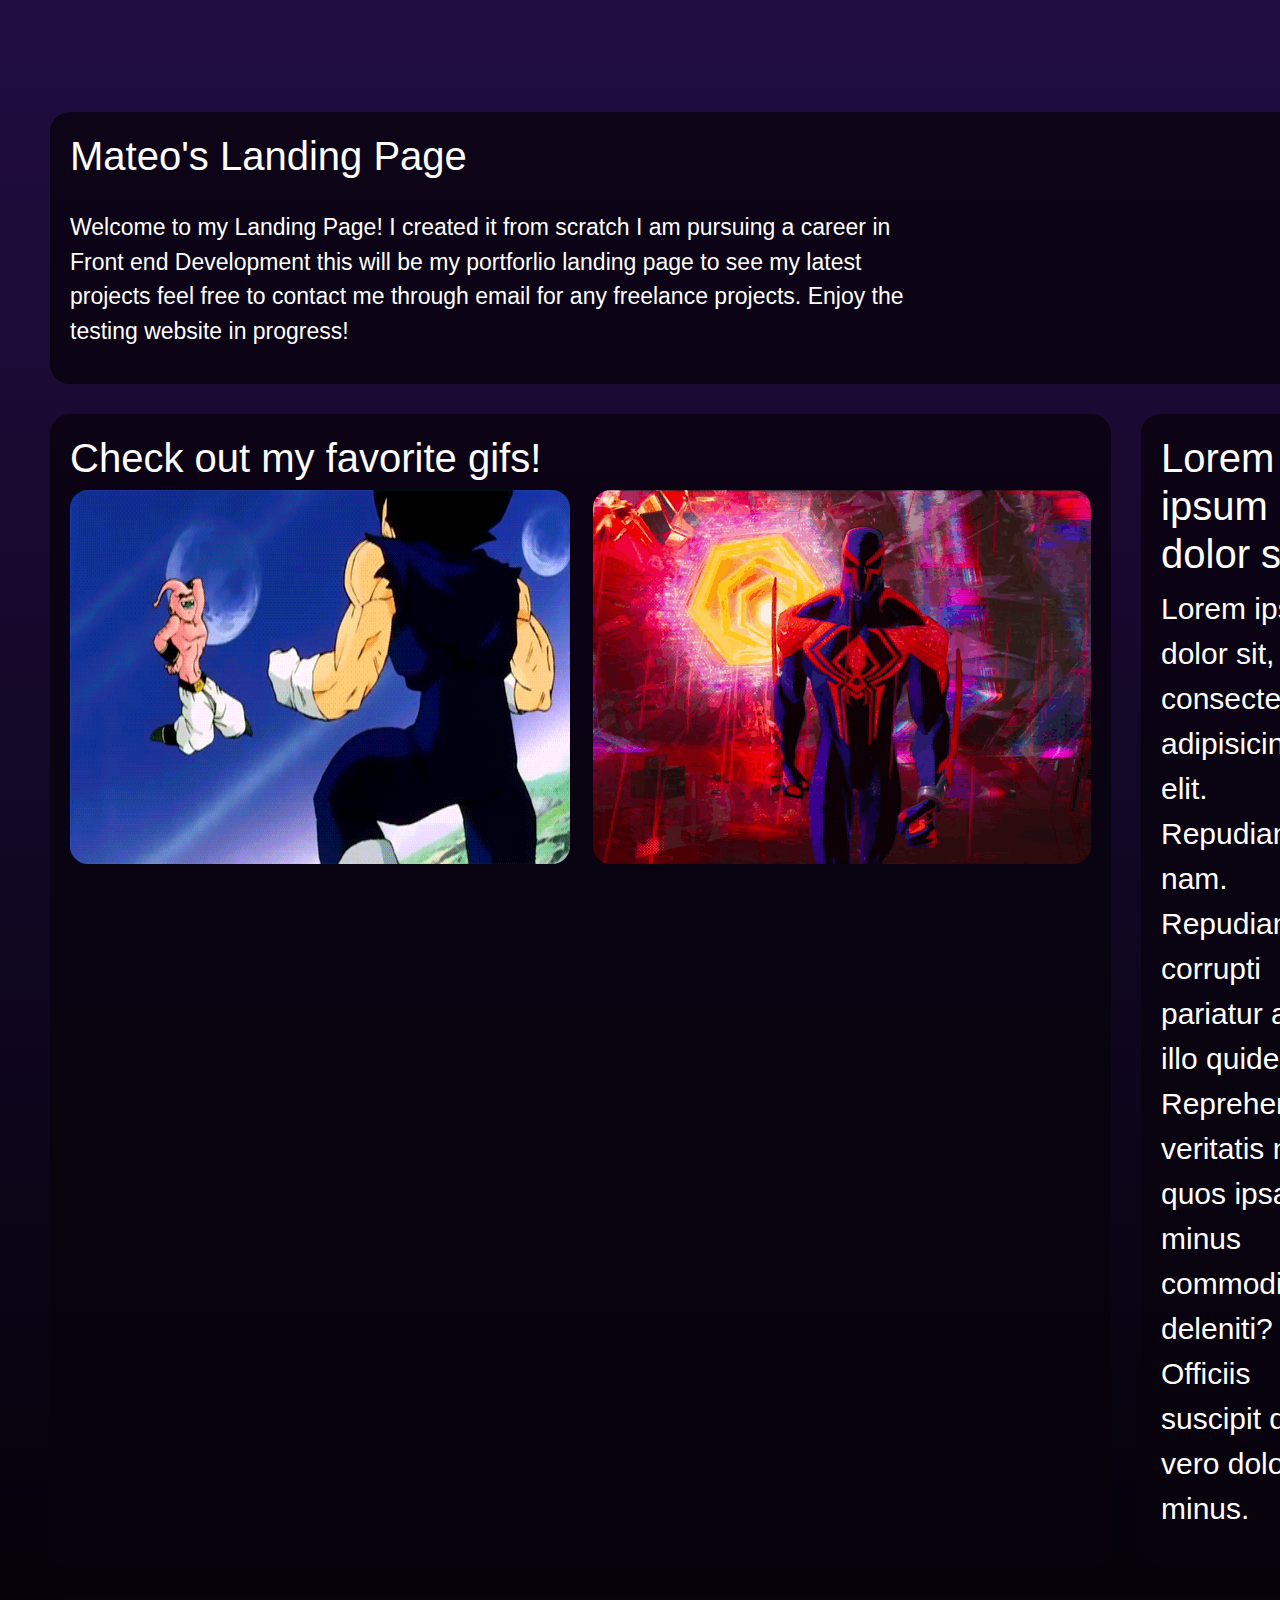
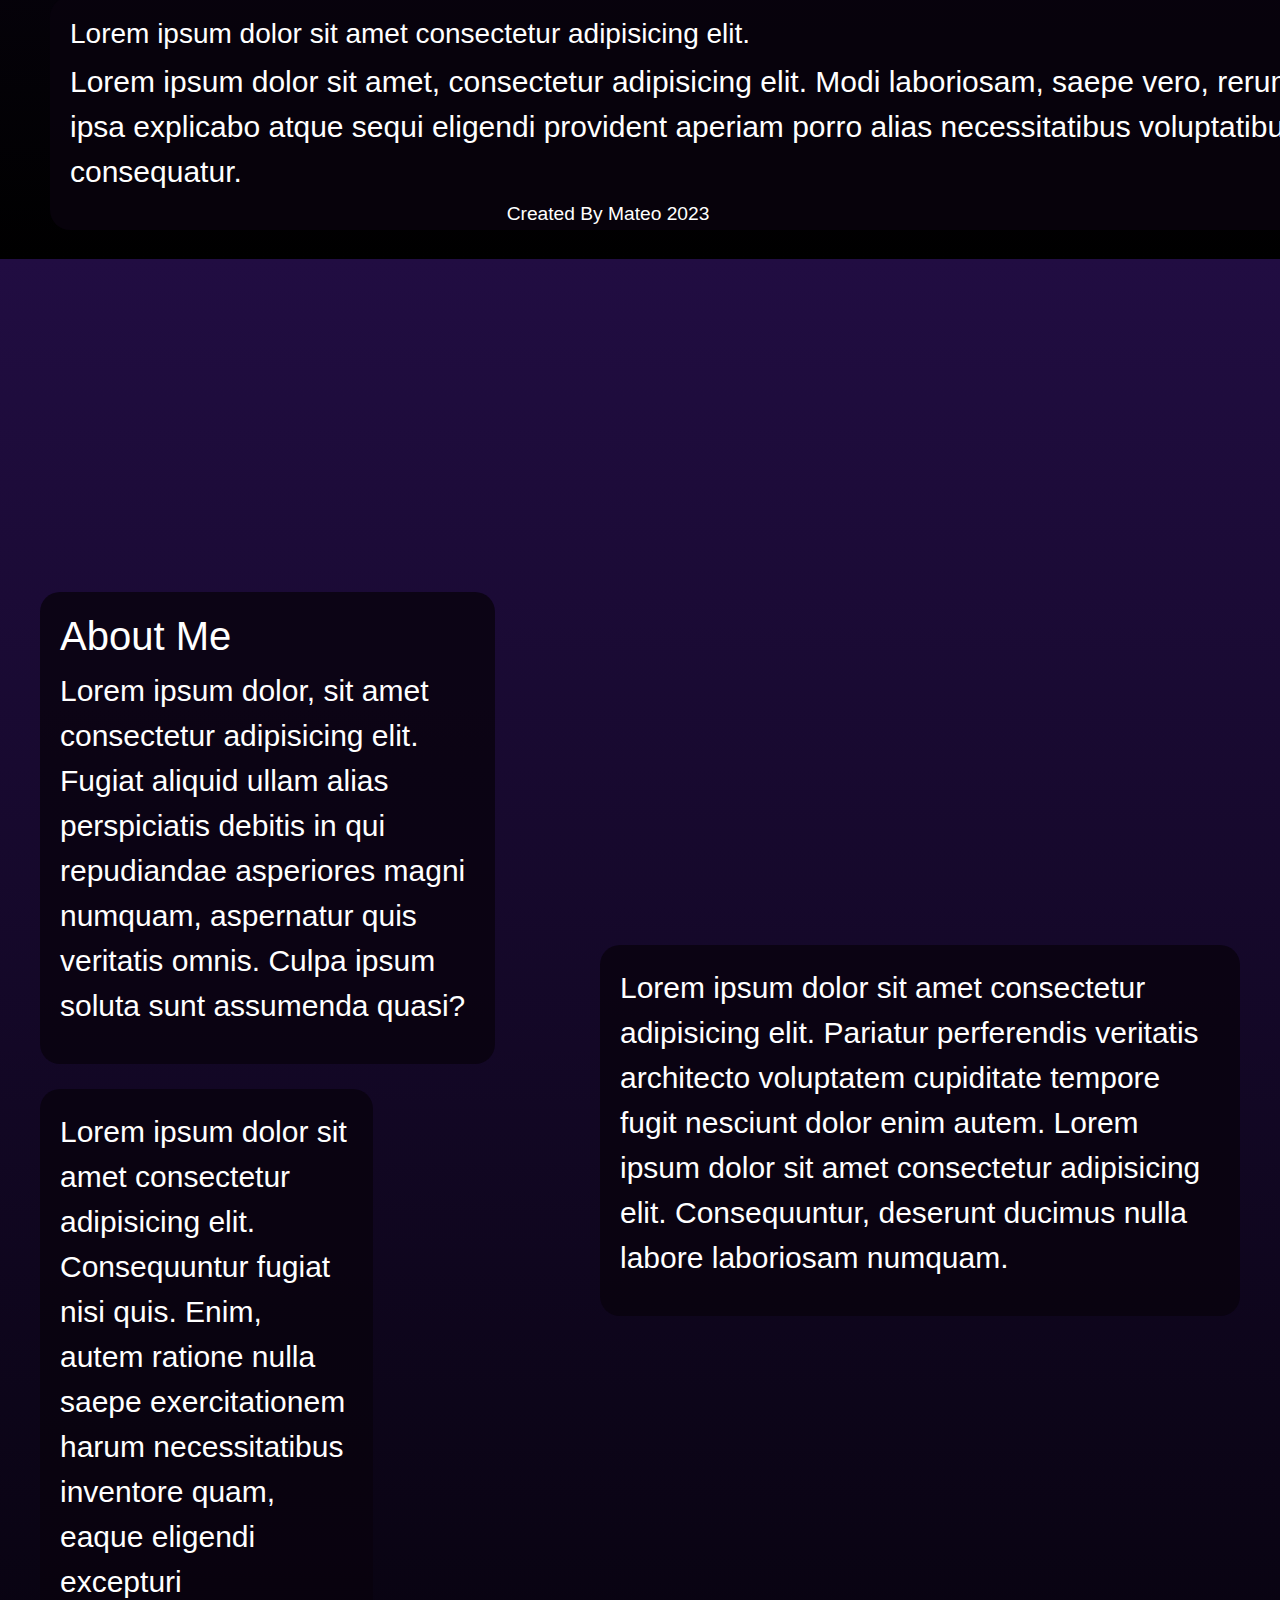
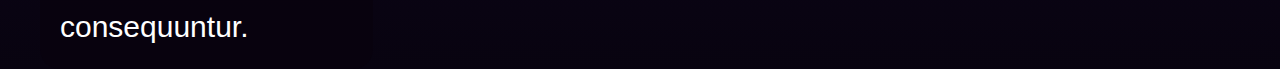
==== index.html @ 5cf686be "Initial comit to Landing Page" ====
<!DOCTYPE html>
<html lang="en">

<head>
    <meta charset="UTF-8">
    <meta http-equiv="X-UA-Compatible" content="IE=edge">
    <meta name="viewport" content="width=device-width, initial-scale=1.0">
    <title>Landing Page</title>
    <link rel="stylesheet" href="styles.css">
    <!-- Bootstrap CSS -->
    <link rel="stylesheet" href="https://stackpath.bootstrapcdn.com/bootstrap/4.3.1/css/bootstrap.min.css"
        integrity="sha384-ggOyR0iXCbMQv3Xipma34MD+dH/1fQ784/j6cY/iJTQUOhcWr7x9JvoRxT2MZw1T" crossorigin="anonymous">
    <style>
        @import url('https://fonts.googleapis.com/css2?family=Viga&display=swap');
    </style>

</head>

<body>
    <div class="main-container">
        <div class="topnav">
            <a class="active" href="#home">Home</a>
            <a href="about">About</a>
            <a href="contact">Contact</a>
            <div class="container" onclick="myFunction(this)">
                <div class="bar1"></div>
                <div class="bar2"></div>
                <div class="bar3"></div>
            </div>
            <div id="sign-in-div">
                <button id="sign-in" onclick="signIn()">Sign In</button>
                <div class="box-sign-in">
                    Fill the forms down below to sign up with us!
                    <div class="div-form">
                        <form action="/action_page.php">
                            <label for="fname">username</label><br>
                            <input type="text" id="fname" name="fname" value=""><br>
                            <label for="lname">password</label><br>
                            <input type="text" id="lname" name="lname" value=""><br><br>
                            <input class="btn-submit" type="submit" value="Submit">
                        </form>
                    </div>
                </div>
            </div>
            <button onclick="darkMode()" class="darkmode">Dark Mode</button>
        </div>
    
        <div class="grid-container">
            <div class="grid-item item1">
                <h1>Mateo's Landing Page</h1>
                <div class="hero-desc-cont">
    
                    <p class="hero-desc">Welcome to my Landing Page! I created it from scratch
                        I am pursuing a career in Front end Development this will be my portforlio landing page to see my
                        latest projects
                        feel free to contact me through email for any freelance projects. Enjoy the testing website in
                        progress!
                    </p>
                </div>
            </div>
            <div class="grid-item item2">
                <div class="gpt-desc">
                    <h3>
                        Mateo's freelancing side gig revolves around creating websites for local businesses and beyond.
                        Armed
                        with web design
                        and development expertise, he crafts visually appealing and functional sites tailored to individual
                        needs. Whether it's
                        enhancing online presence or boosting e-commerce capabilities, Mateo ensures seamless user
                        experiences
                        and responsive
                        designs. Dedicated to meeting deadlines and delivering quality results, he aims to foster lasting
                        client
                        relationships,
                        expanding his freelancing venture with each successful project.
                    </h3>
                </div>
    
            </div>
            <div class="grid-item item3">
                <h1>Check out my favorite gifs!</h1>
                <div class="mig-gif">
                    <img style="border-radius: 18px;" src="/Images/miguel-o'hara-spider-verse.gif"
                        alt="Miguel O'Hara being cool">
                    <img style="border-radius: 18px;" src="/Images/kidbuu.gif" alt="Kid Buu dancing">
                </div>
            </div>
            <div class="grid-item item4">
                <h1>Lorem ipsum dolor sit.</h1>
                <p>Lorem ipsum dolor sit, amet consectetur adipisicing elit. Repudiandae, nam. Repudiandae corrupti
                    pariatur animi illo quidem. Reprehenderit veritatis non quos ipsa, minus commodi deleniti? Officiis
                    suscipit quos vero dolorem minus.</p>
            </div>
            <div class="grid-item item5">
                <h3>Lorem ipsum dolor sit amet consectetur adipisicing elit.</h3>
                <p>Lorem ipsum dolor sit amet, consectetur adipisicing elit. Modi laboriosam, saepe vero, rerum ipsa
                    explicabo atque sequi eligendi provident aperiam porro alias necessitatibus voluptatibus consequatur.
                </p>
            </div>
        </div>
        <div class="second-section">
            <div class="grid-item item1">
                <h1>About Me</h1>
                <p>Lorem ipsum dolor, sit amet consectetur adipisicing elit. Fugiat aliquid ullam alias perspiciatis 
                    debitis in qui repudiandae asperiores magni numquam, aspernatur quis veritatis omnis. Culpa ipsum 
                    soluta sunt assumenda quasi?
                </p>
            </div>
            <div class="grid-item item2"><p>Lorem ipsum dolor sit amet consectetur adipisicing elit. Pariatur 
                perferendis veritatis architecto voluptatem cupiditate tempore fugit nesciunt dolor enim autem.
                Lorem ipsum dolor sit amet consectetur adipisicing elit. Consequuntur, deserunt ducimus nulla labore laboriosam numquam.
            </p>
            </div>
            <div class="grid-item item3">
                Lorem ipsum dolor sit amet consectetur adipisicing elit. Consequuntur fugiat nisi quis. Enim, autem 
                ratione nulla saepe exercitationem harum necessitatibus inventore quam, eaque eligendi excepturi 
                consequuntur.
            </div>
        </div>
    </div>

    <div class="footer-mat">
        <footer class="mateo">
            Created By Mateo 2023
        </footer>
    </div>
    <script src="scripts.js"></script>
</body>
</html>
---- styles.css ----
body {
    /* height: 300%; */
    background-image: linear-gradient(#210d42, black);
}

.main-container {
    margin: 0;
    /* background-image: url("/Images/milad-fakurian-u8Jn2rzYIps-unsplash.jpg"); */
    /* background-image: linear-gradient(#210d42, black); */
    height: 200vh;
    /* max-width: 1920px; */
    /* width: 100%; */
    /* -webkit-background-size: cover; */
    /* -moz-background-size: cover; */
    /* -o-background-size: cover; */
    /* background-size: cover; */
    background-repeat: no-repeat;
    background-position: center;
}

.topnav {
    display: flex;
    justify-content: center;
    align-items: center;
    position: sticky;
    font-family: 'Viga', sans-serif;
    padding-right: 25px;
    padding-left: 25px;
}

.topnav a {
    padding: 21px;
    list-style: none;
    text-decoration: none !important;
    color: white;
    font-size: 21px;
    position: sticky;

}

.topnav a:hover {
    color: #9bbed1;
    transition: 0.4s;
    border-bottom: 2px solid white;
}

.left,
.right {
    display: flex;
    justify-content: center;
    flex-direction: column;
}

.left {
    margin-left: 20px;
}

.right {
    align-items: center;
}

.hero-desc {
    font-size: 23px;
    margin-top: 30px;
    width: 53rem;
}

#js-btn {
    border: none;
    border-radius: 9px;
    padding: 8px;
    font-size: 20px;
    margin-top: 14px;
    width: 15%;
}

#js-btn:hover {
    background: rgba(129, 202, 224, 0.753);
    transition: 0.5s;
}


.h1-sec h1,
.h3-sec h3 {
    color: white;
}

.footer {
    display: flex;
    justify-content: center;
    color: white;
}

#sign-in-div {
    padding: 30px;
    display: flex;
    flex-direction: column;
    align-items: center;
}

#sign-in-div button {
    background-color: transparent;
    border: none;
    font-size: 21px;
}

#sign-in-div button:hover {
    color: white;
    transition: 0.6s;
}

.right-med-box {
    background-color: rgb(18, 9, 19);
    padding: 20px;
    width: 60%;
    display: flex;
    flex-direction: column;
    align-items: center;
    border-radius: 17px;
}

.box-sign-in {
    color: white;
    background: black;
    padding: 10px;
    border-radius: 17px;
    display: none;
}

.btn-submit {
    color: red;
    background-color: transparent;
    text-decoration: none;
    font-size: 18px;
    border: none;
}


@media screen and (max-width: 1440px) {
    .topnav {
        background-color: blue;
        display: none;
    }

    .hero-wrapper {
        display: flex;
        flex-direction: column;
        align-items: center
    }

    .left {
        display: flex;
        align-items: center;
        padding-bottom: 40px;
    }

    .right-med-box {
        font-size: 19px;
    }

    .med-container {
        display: flex;
    }

}


.container {
    display: none;
    cursor: pointer;
}

.bar1,
.bar2,
.bar3 {
    width: 35px;
    height: 5px;
    background-color: #333;
    margin: 6px 0;
    transition: 0.4s;
}

.change .bar1 {
    transform: translate(0, 11px) rotate(-45deg);
}

.change .bar2 {
    opacity: 0;
}

.change .bar3 {
    transform: translate(0, -11px) rotate(45deg);
}


.grid-container {
    display: grid;
    gap: 30px;
    /* background-color: #2196F3; */
    padding: 10px;
    /* height: 70%; */
    padding-top: 7rem;
    padding-right: 50px;
    padding-left: 50px;
}

.grid-item {
    background-color: rgba(9, 2, 14, 0.8);
    padding: 20px;
    font-size: 30px;
    border-radius: 20px;
    color: white;

}

.item1 {
    grid-column: 1 / span 2;
    grid-row: 1;

}

.item2 {
    grid-column: 3;
    grid-row: 1 / span 2;
    width: 40rem;
    margin-left: 80px;
}

.item5 {
    grid-column: 1 / span 2;
    grid-row: 3;
}

.gpt-desc {
    padding: 20px;

}

.second-section {
    display: grid;
    align-items: center;
    padding-top: 22rem;
    gap: 25px;
    padding-left: 40px;
    padding-right: 40px;
}

.footer-mat {
    margin-bottom: 30px;
}

.mateo {
    color: white;
    display: flex;
    width: 95vw;
    align-items: center;
    justify-content: center;
    font-size: larger;
}

.mateo:hover {
    color: purple;
    transition: 0.4s;
    /* border-bottom: 2px solid white; */
}

@media screen and (max-width: 768px) {

    /* .container {
        display: block;
    } */
    .main-container {
        height: 100%;
        width: 148%;
        display: flex;
        flex-direction: column;
    }

    .second-section {
        width: 148vw;
        display: flex;
        flex-direction: column;
        padding-top: 10rem;
        padding-left: 24px;
    }

    .grid-container {
        display: grid;
        grid-template-columns: 1fr;
        padding-left: 90px;
    }

    .item1 {
        grid-row: 1 / 2;
        /* grid-column: auto; */
    }

    .item2 {
        grid-row: 2 / 3;
        grid-column: 1 /2;
        margin-left: 0px;
    }

    .item3 {
        grid-row: 3 / 4;
        /* grid-column: auto; */
    }

    .item4 {
        grid-row: 4 / 5;
        /* grid-column: auto; */
    }

    .item5 {
        grid-row: 5 / 6;
        /* grid-column: auto; */
    }

    .container {
        display: block;
    }
    .footer-mat {
        width: 148vw;
        display: flex;
        justify-content: center;
        padding-top: 10px;
    }
    .grid-item {
        width: 60rem;
    }
}

.mig-gif {
    display: flex;
    justify-content: center;
    flex-direction: row-reverse;
    gap: 23px;
}
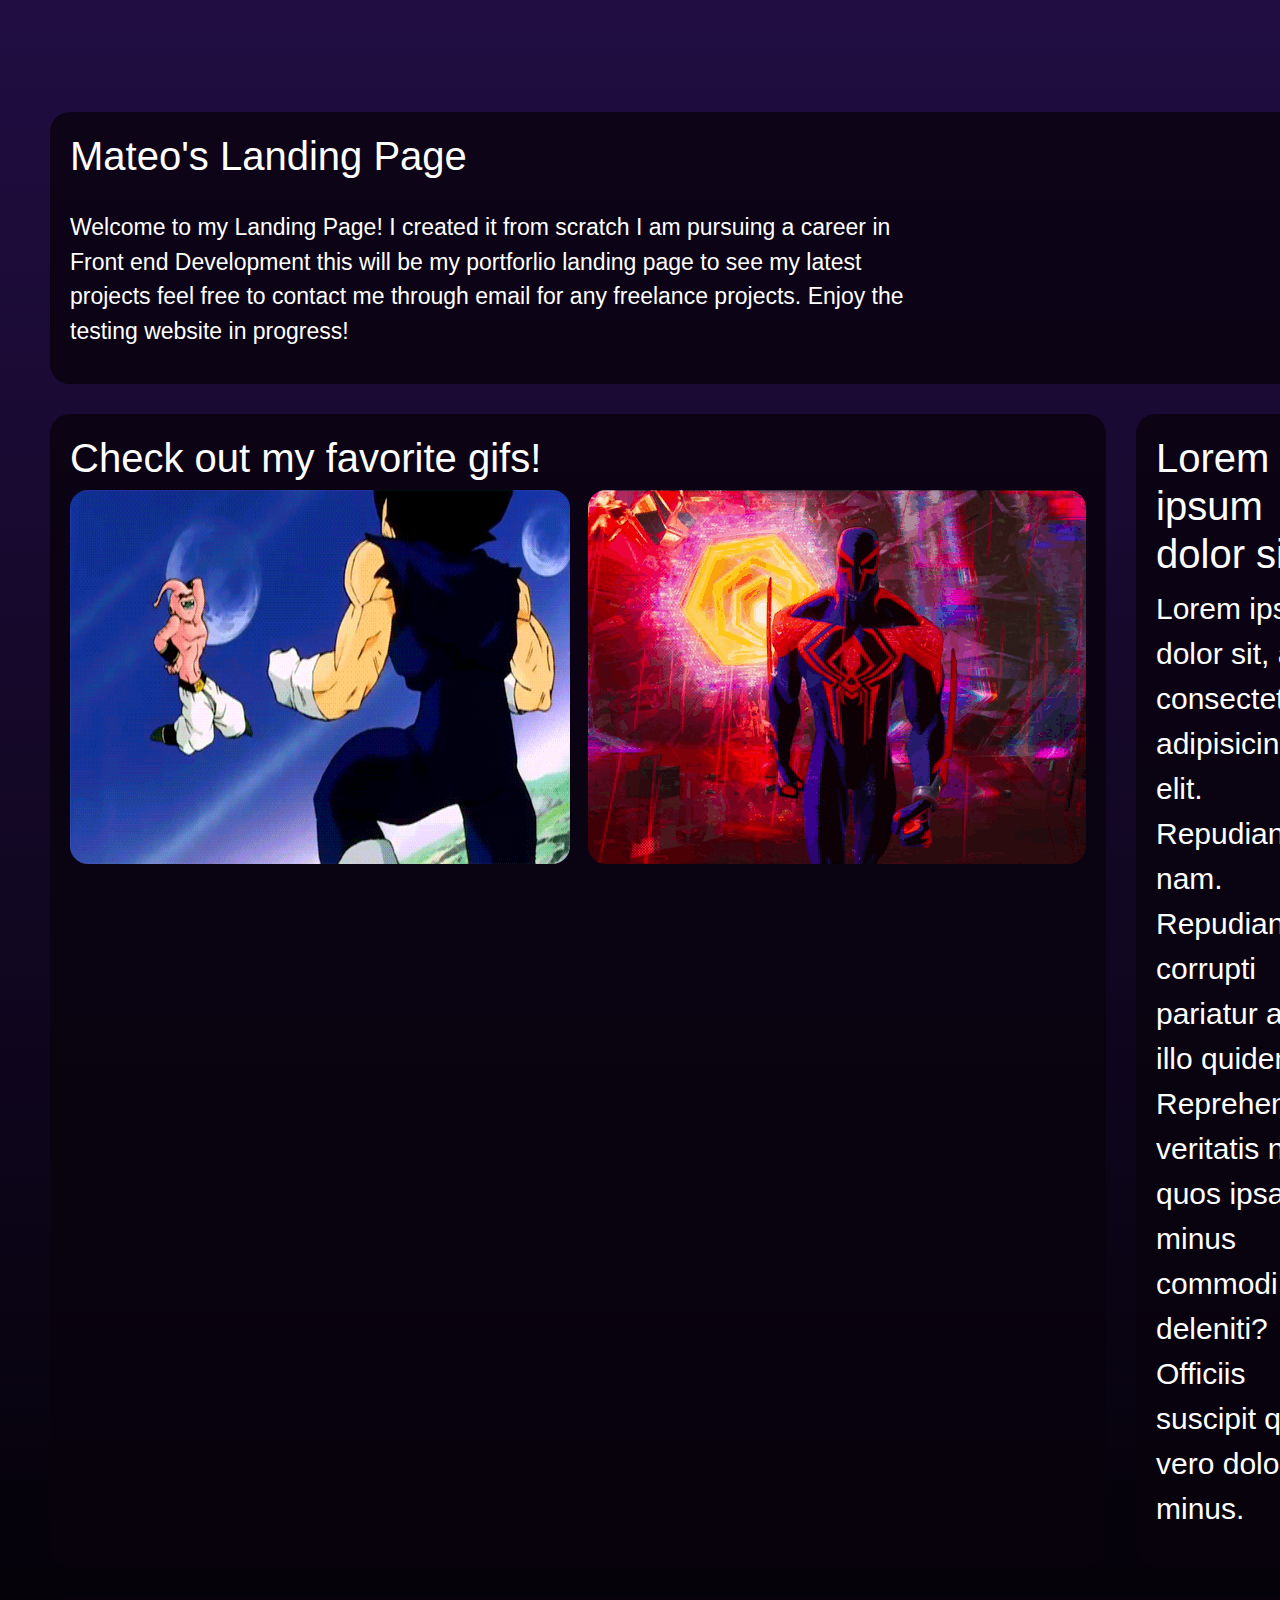
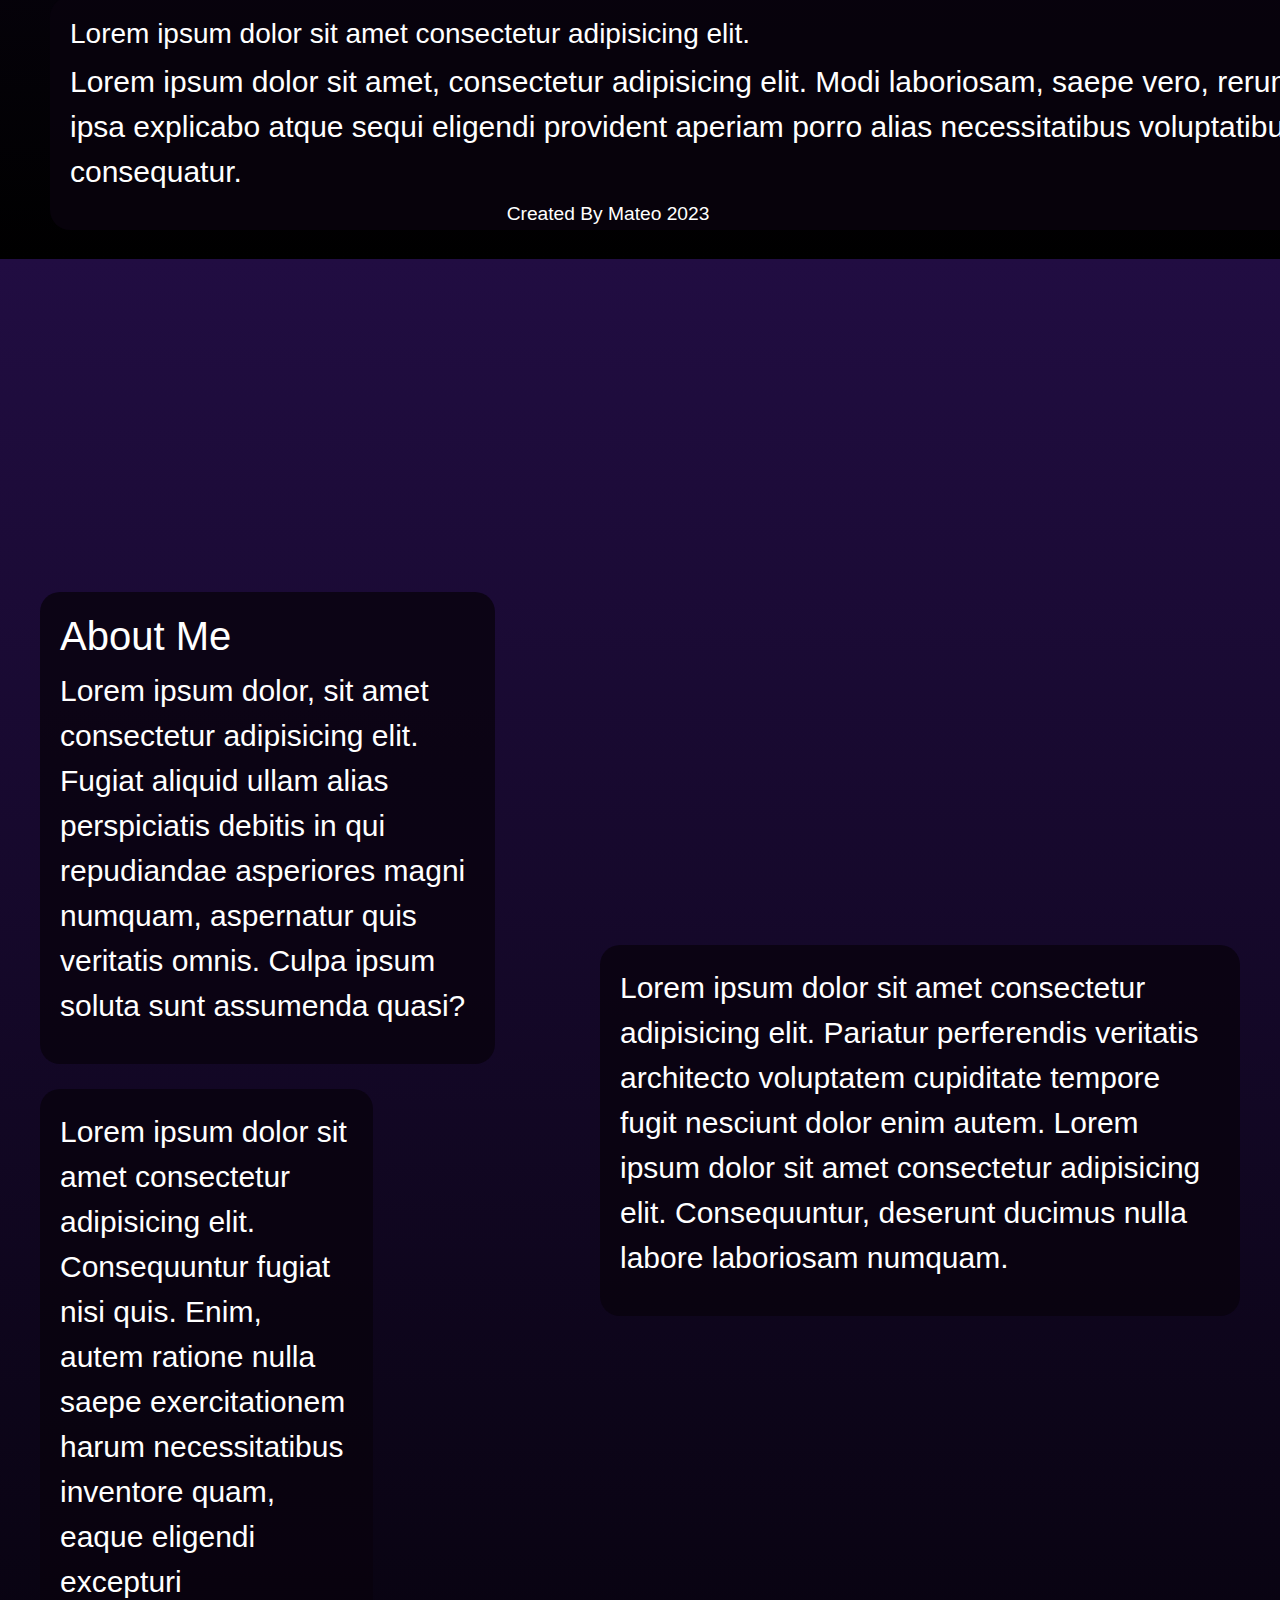
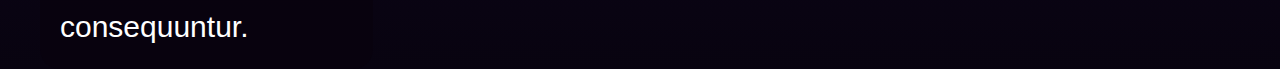
==== commit f19fb980: "added the nav bar for mobile, and other things fixed." ====
--- a/index.html
+++ b/index.html
@@ -18,15 +18,37 @@
 
 <body>
     <div class="main-container">
+        <div class="container" onclick="myFunction(this)">
+            <div class="bar1"></div>
+            <div class="bar2"></div>
+            <div class="bar3"></div>
+
+            <div class="sidenav-mob">
+                <a class="active" href="#home">Home</a>
+                <a href="about">About</a>
+                <a href="contact">Contact</a>
+                <div id="sign-in-div">
+                    <button id="sign-in" onclick="signIn()">Sign In</button>
+                    <div class="box-sign-in">
+                        Fill the forms down below to sign up with us!
+                        <div class="div-form">
+                            <form action="/action_page.php">
+                                <label for="fname">username</label><br>
+                                <input type="text" id="fname" name="fname" value=""><br>
+                                <label for="lname">password</label><br>
+                                <input type="text" id="lname" name="lname" value=""><br><br>
+                                <input class="btn-submit" type="submit" value="Submit">
+                            </form>
+                        </div>
+                    </div>
+                </div>
+                <button onclick="darkMode()" class="darkmode">Dark Mode</button>
+            </div>
+        </div>
         <div class="topnav">
             <a class="active" href="#home">Home</a>
             <a href="about">About</a>
             <a href="contact">Contact</a>
-            <div class="container" onclick="myFunction(this)">
-                <div class="bar1"></div>
-                <div class="bar2"></div>
-                <div class="bar3"></div>
-            </div>
             <div id="sign-in-div">
                 <button id="sign-in" onclick="signIn()">Sign In</button>
                 <div class="box-sign-in">
@@ -44,14 +66,15 @@
             </div>
             <button onclick="darkMode()" class="darkmode">Dark Mode</button>
         </div>
-    
+
         <div class="grid-container">
             <div class="grid-item item1">
                 <h1>Mateo's Landing Page</h1>
                 <div class="hero-desc-cont">
-    
+
                     <p class="hero-desc">Welcome to my Landing Page! I created it from scratch
-                        I am pursuing a career in Front end Development this will be my portforlio landing page to see my
+                        I am pursuing a career in Front end Development this will be my portforlio landing page to see
+                        my
                         latest projects
                         feel free to contact me through email for any freelance projects. Enjoy the testing website in
                         progress!
@@ -64,18 +87,20 @@
                         Mateo's freelancing side gig revolves around creating websites for local businesses and beyond.
                         Armed
                         with web design
-                        and development expertise, he crafts visually appealing and functional sites tailored to individual
+                        and development expertise, he crafts visually appealing and functional sites tailored to
+                        individual
                         needs. Whether it's
                         enhancing online presence or boosting e-commerce capabilities, Mateo ensures seamless user
                         experiences
                         and responsive
-                        designs. Dedicated to meeting deadlines and delivering quality results, he aims to foster lasting
+                        designs. Dedicated to meeting deadlines and delivering quality results, he aims to foster
+                        lasting
                         client
                         relationships,
                         expanding his freelancing venture with each successful project.
                     </h3>
                 </div>
-    
+
             </div>
             <div class="grid-item item3">
                 <h1>Check out my favorite gifs!</h1>
@@ -94,31 +119,33 @@
             <div class="grid-item item5">
                 <h3>Lorem ipsum dolor sit amet consectetur adipisicing elit.</h3>
                 <p>Lorem ipsum dolor sit amet, consectetur adipisicing elit. Modi laboriosam, saepe vero, rerum ipsa
-                    explicabo atque sequi eligendi provident aperiam porro alias necessitatibus voluptatibus consequatur.
+                    explicabo atque sequi eligendi provident aperiam porro alias necessitatibus voluptatibus
+                    consequatur.
                 </p>
             </div>
         </div>
         <div class="second-section">
             <div class="grid-item item1">
                 <h1>About Me</h1>
-                <p>Lorem ipsum dolor, sit amet consectetur adipisicing elit. Fugiat aliquid ullam alias perspiciatis 
-                    debitis in qui repudiandae asperiores magni numquam, aspernatur quis veritatis omnis. Culpa ipsum 
+                <p>Lorem ipsum dolor, sit amet consectetur adipisicing elit. Fugiat aliquid ullam alias perspiciatis
+                    debitis in qui repudiandae asperiores magni numquam, aspernatur quis veritatis omnis. Culpa ipsum
                     soluta sunt assumenda quasi?
                 </p>
             </div>
-            <div class="grid-item item2"><p>Lorem ipsum dolor sit amet consectetur adipisicing elit. Pariatur 
-                perferendis veritatis architecto voluptatem cupiditate tempore fugit nesciunt dolor enim autem.
-                Lorem ipsum dolor sit amet consectetur adipisicing elit. Consequuntur, deserunt ducimus nulla labore laboriosam numquam.
-            </p>
+            <div class="grid-item item2">
+                <p>Lorem ipsum dolor sit amet consectetur adipisicing elit. Pariatur
+                    perferendis veritatis architecto voluptatem cupiditate tempore fugit nesciunt dolor enim autem.
+                    Lorem ipsum dolor sit amet consectetur adipisicing elit. Consequuntur, deserunt ducimus nulla labore
+                    laboriosam numquam.
+                </p>
             </div>
             <div class="grid-item item3">
-                Lorem ipsum dolor sit amet consectetur adipisicing elit. Consequuntur fugiat nisi quis. Enim, autem 
-                ratione nulla saepe exercitationem harum necessitatibus inventore quam, eaque eligendi excepturi 
+                Lorem ipsum dolor sit amet consectetur adipisicing elit. Consequuntur fugiat nisi quis. Enim, autem
+                ratione nulla saepe exercitationem harum necessitatibus inventore quam, eaque eligendi excepturi
                 consequuntur.
             </div>
         </div>
     </div>
-
     <div class="footer-mat">
         <footer class="mateo">
             Created By Mateo 2023
@@ -126,4 +153,5 @@
     </div>
     <script src="scripts.js"></script>
 </body>
+
 </html>--- a/styles.css
+++ b/styles.css
@@ -266,9 +266,6 @@
 
 @media screen and (max-width: 768px) {
 
-    /* .container {
-        display: block;
-    } */
     .main-container {
         height: 100%;
         width: 148%;
@@ -288,6 +285,7 @@
         display: grid;
         grid-template-columns: 1fr;
         padding-left: 90px;
+        padding-top: 50px;
     }
 
     .item1 {
@@ -319,20 +317,53 @@
     .container {
         display: block;
     }
+
     .footer-mat {
         width: 148vw;
         display: flex;
         justify-content: center;
         padding-top: 10px;
     }
+
     .grid-item {
         width: 60rem;
     }
+
+    .sidenav-mob, a {
+        display: flex;
+        flex-direction: column;
+        font-family: 'Viga', sans-serif;
+        font-size: 20px;
+        /* width: 200px;
+        height: 200px;
+        background: #FF7A59;
+        opacity: .5; */
+    }
+
+    .sidenav-mob::before {
+        display: none;
+    }
+
+    #sign-in-div {
+        width: fit-content;
+        padding: 0px;
+    }
+    .darkmode {
+        width: fit-content;
+        padding: 0px;
+        
+    }
+}
+
+@media screen and (max-width: 768px) {
+    .container {
+        max-width: 71rem;
+    }
 }
 
 .mig-gif {
     display: flex;
     justify-content: center;
     flex-direction: row-reverse;
-    gap: 23px;
+    gap: 18px;
 }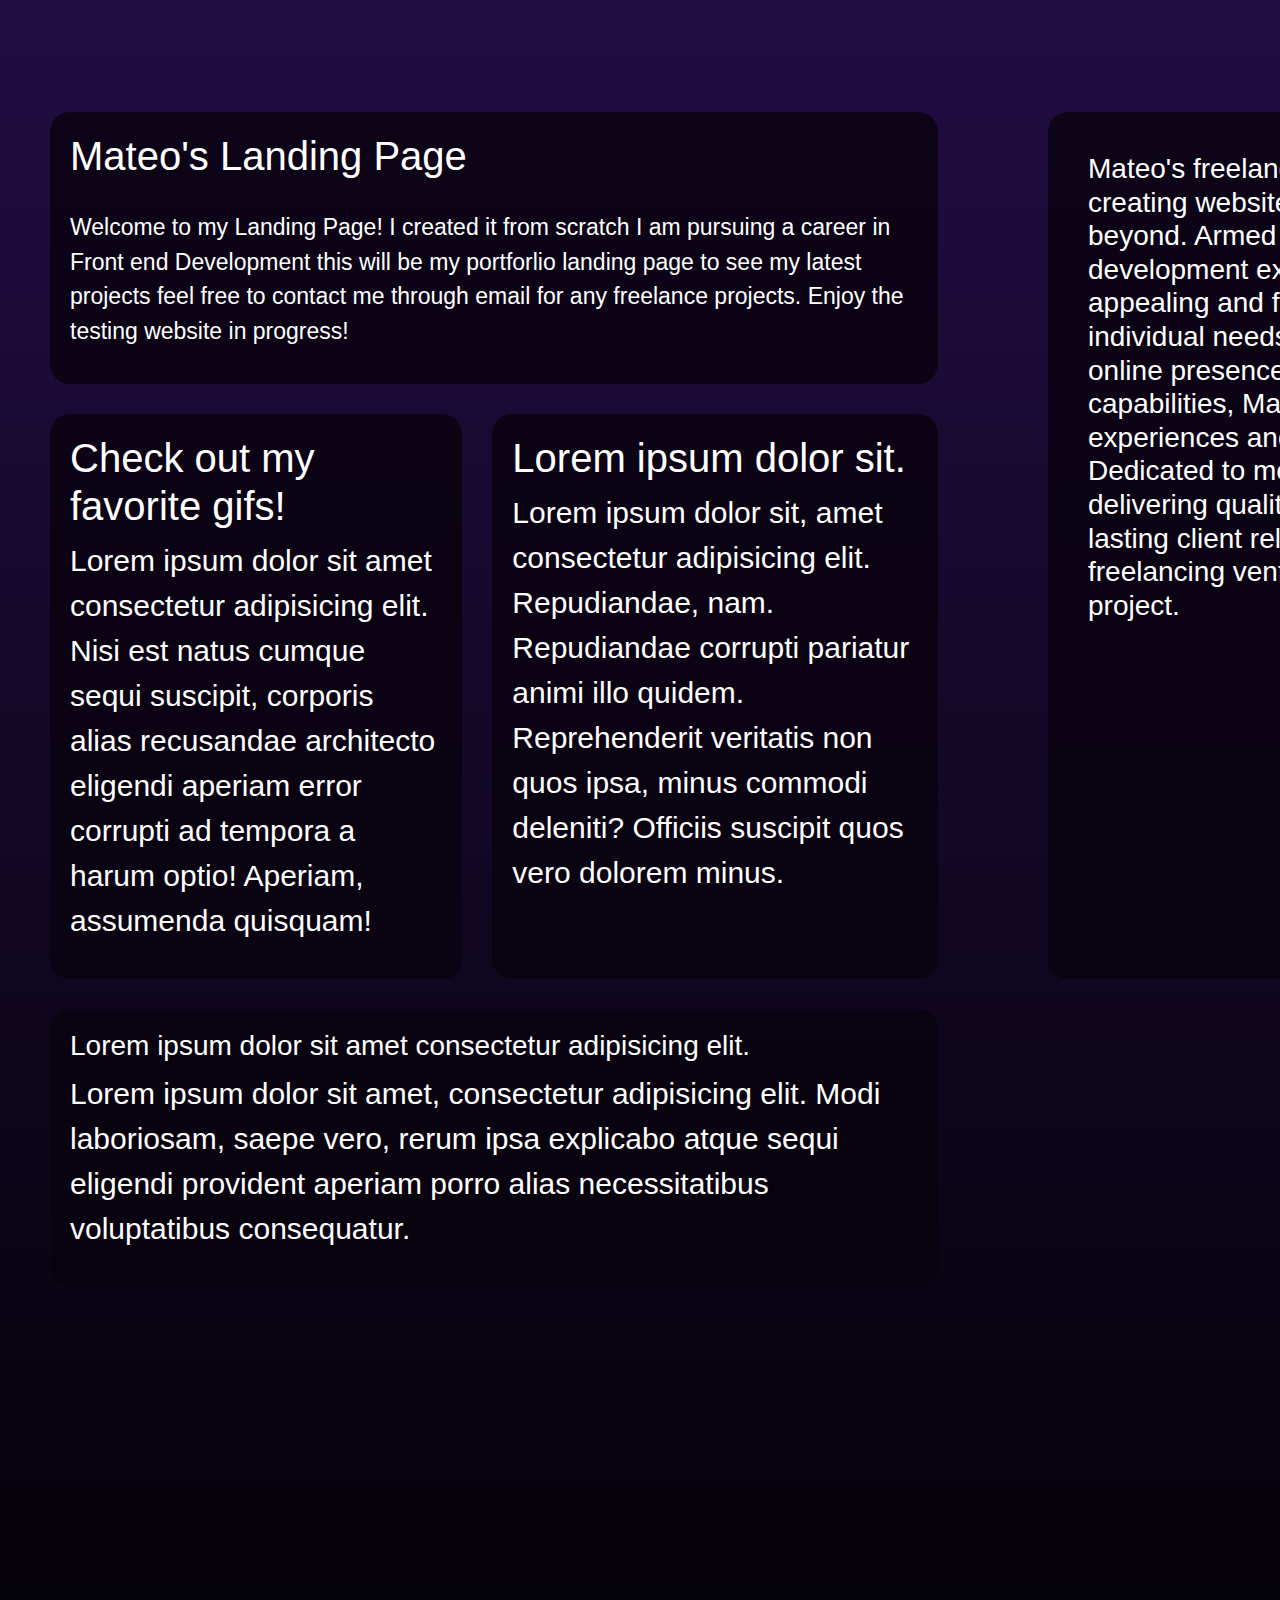
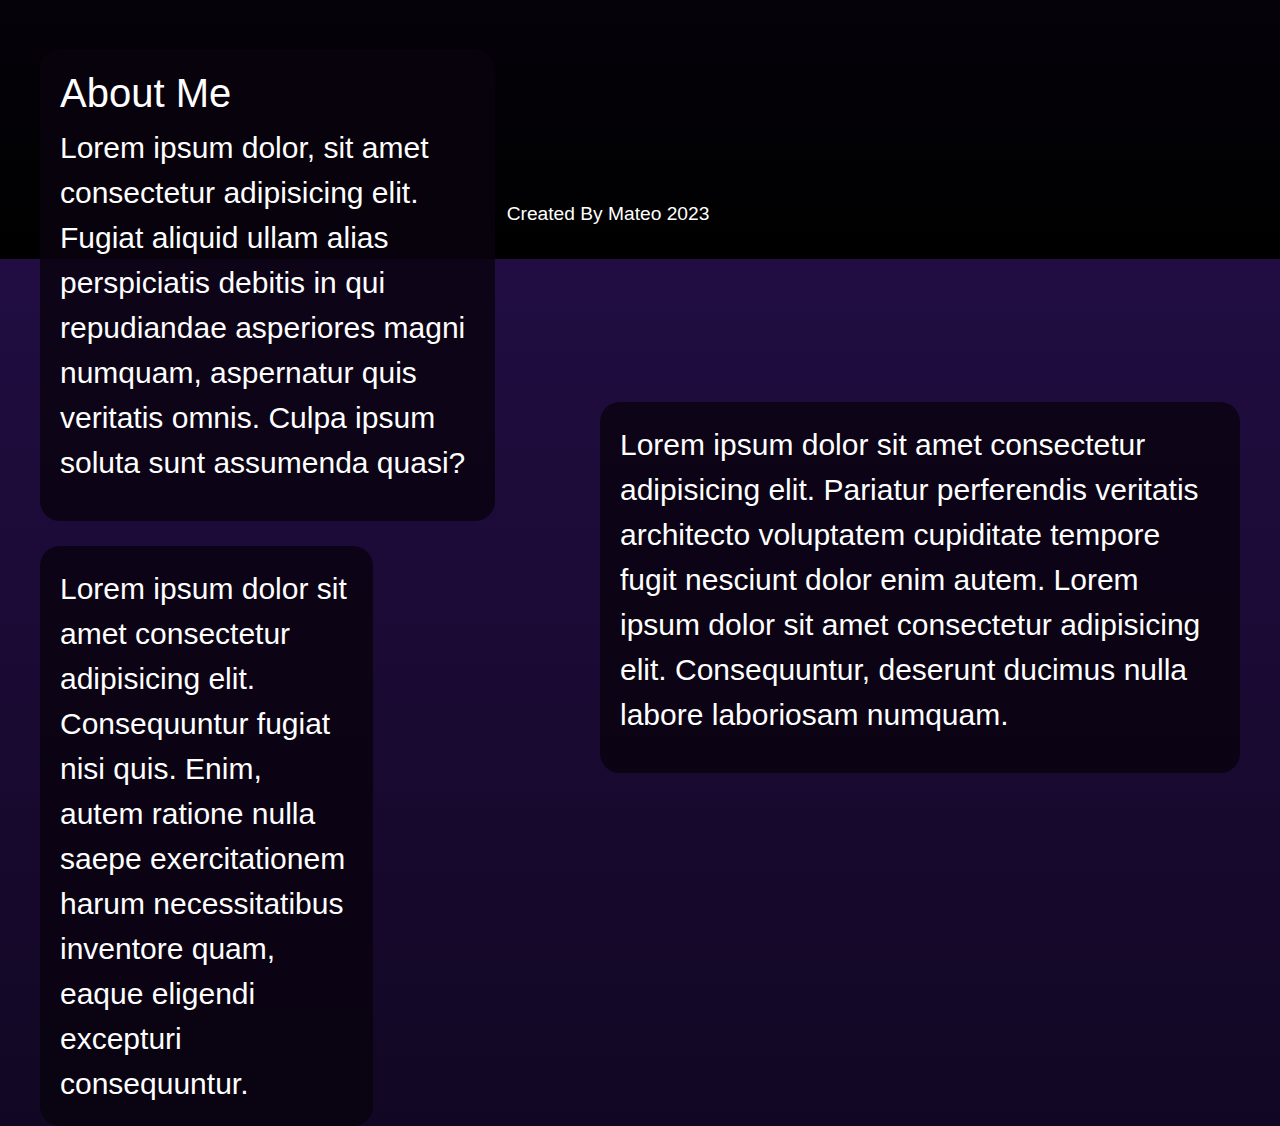
==== commit 4afad047: "added adjustments to nav-mob hamgburger and hid the sidebar" ====
--- a/index.html
+++ b/index.html
@@ -18,7 +18,7 @@
 
 <body>
     <div class="main-container">
-        <div class="container" onclick="myFunction(this)">
+        <div id="ham-container" class="container" onclick="myFunction(this)">
             <div class="bar1"></div>
             <div class="bar2"></div>
             <div class="bar3"></div>
@@ -104,11 +104,15 @@
             </div>
             <div class="grid-item item3">
                 <h1>Check out my favorite gifs!</h1>
-                <div class="mig-gif">
+                <!-- <div class="mig-gif">
                     <img style="border-radius: 18px;" src="/Images/miguel-o'hara-spider-verse.gif"
                         alt="Miguel O'Hara being cool">
                     <img style="border-radius: 18px;" src="/Images/kidbuu.gif" alt="Kid Buu dancing">
-                </div>
+                </div> -->
+                <p>Lorem ipsum dolor sit amet consectetur adipisicing elit. Nisi est natus cumque sequi suscipit, 
+                    corporis alias recusandae architecto eligendi aperiam error corrupti ad tempora a harum optio! 
+                    Aperiam, assumenda quisquam!
+                </p>
             </div>
             <div class="grid-item item4">
                 <h1>Lorem ipsum dolor sit.</h1>
--- a/styles.css
+++ b/styles.css
@@ -173,15 +173,15 @@
 .bar1,
 .bar2,
 .bar3 {
-    width: 35px;
-    height: 5px;
-    background-color: #333;
+    width: 40px;
+    height: 9px;
+    background-color: #ffffff;
     margin: 6px 0;
     transition: 0.4s;
 }
 
 .change .bar1 {
-    transform: translate(0, 11px) rotate(-45deg);
+    transform: translate(0, 15px) rotate(-45deg);
 }
 
 .change .bar2 {
@@ -189,7 +189,7 @@
 }
 
 .change .bar3 {
-    transform: translate(0, -11px) rotate(45deg);
+    transform: translate(0, -15px) rotate(45deg);
 }
 
 
@@ -330,7 +330,7 @@
     }
 
     .sidenav-mob, a {
-        display: flex;
+        display: none;
         flex-direction: column;
         font-family: 'Viga', sans-serif;
         font-size: 20px;
@@ -353,6 +353,12 @@
         padding: 0px;
         
     }
+
+    #ham-container {
+        max-width: 67rem;
+        padding-top: 13px;
+    }
+
 }
 
 @media screen and (max-width: 768px) {
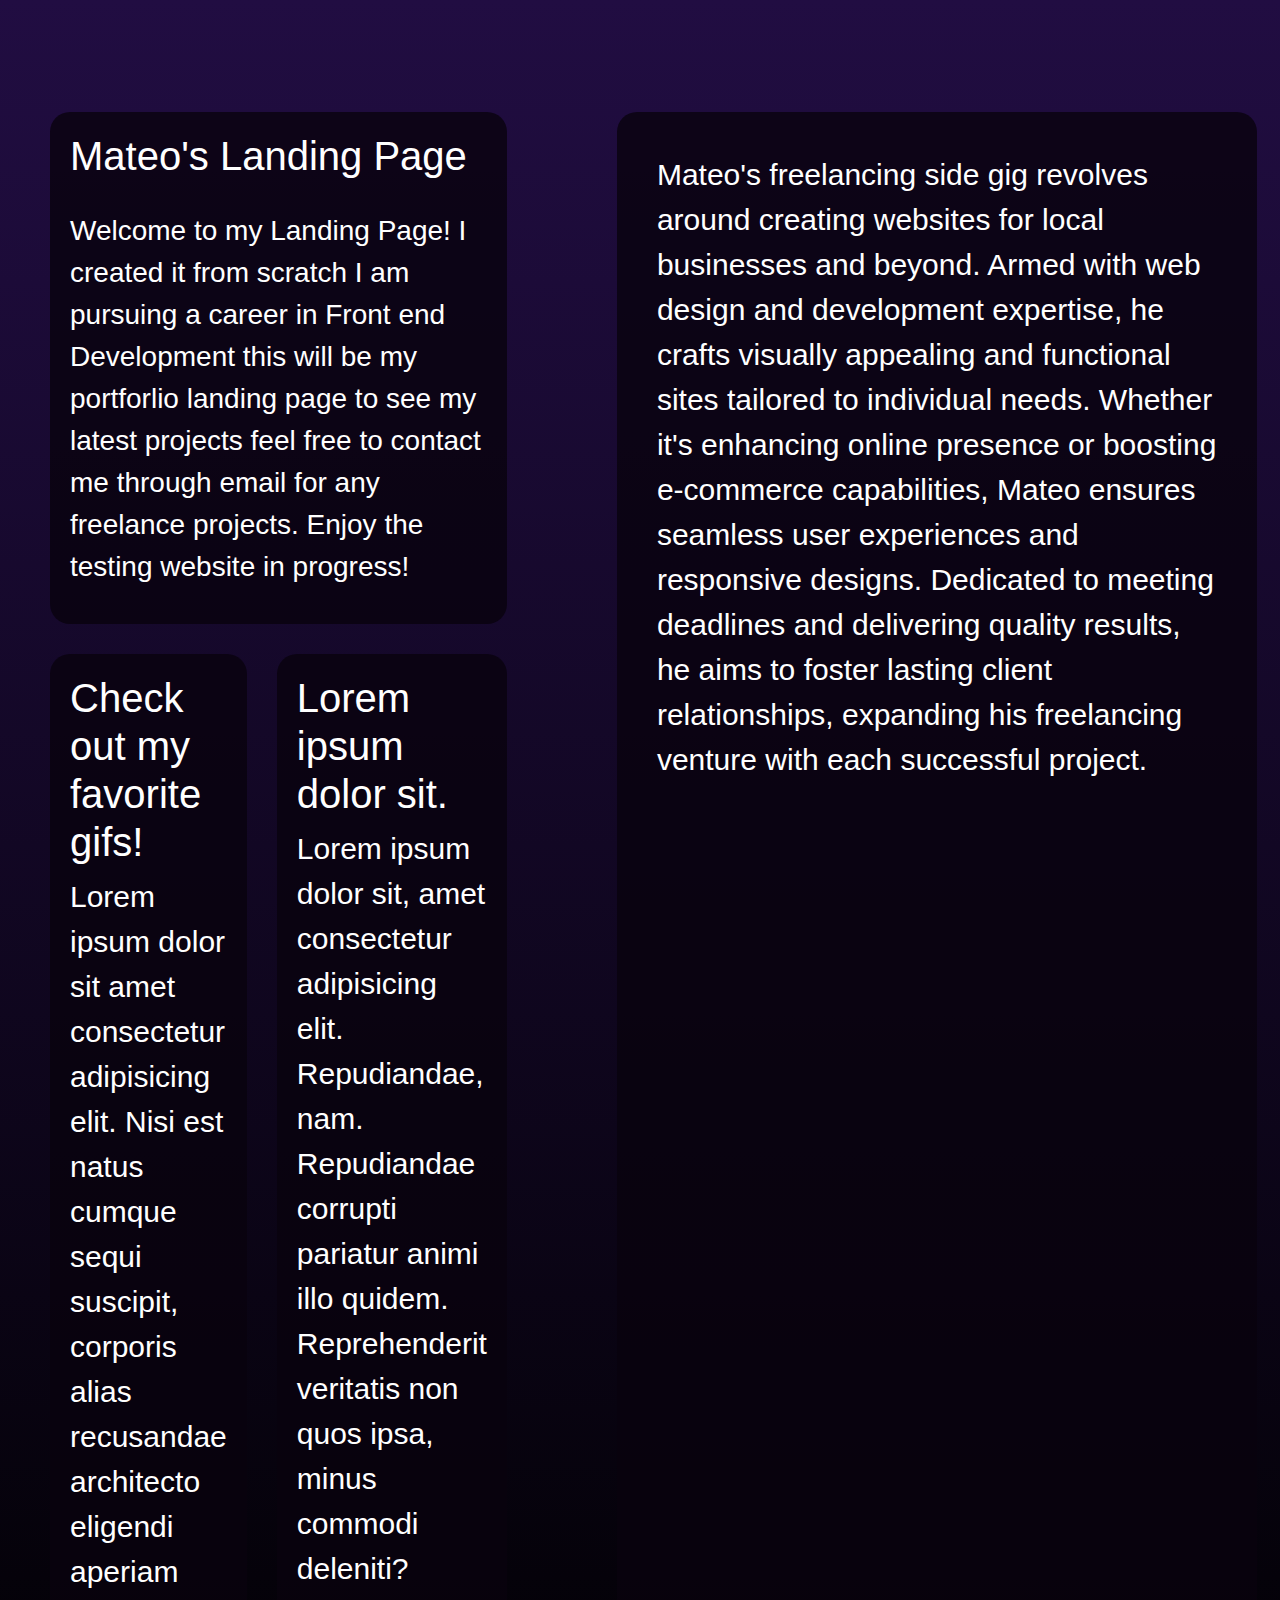
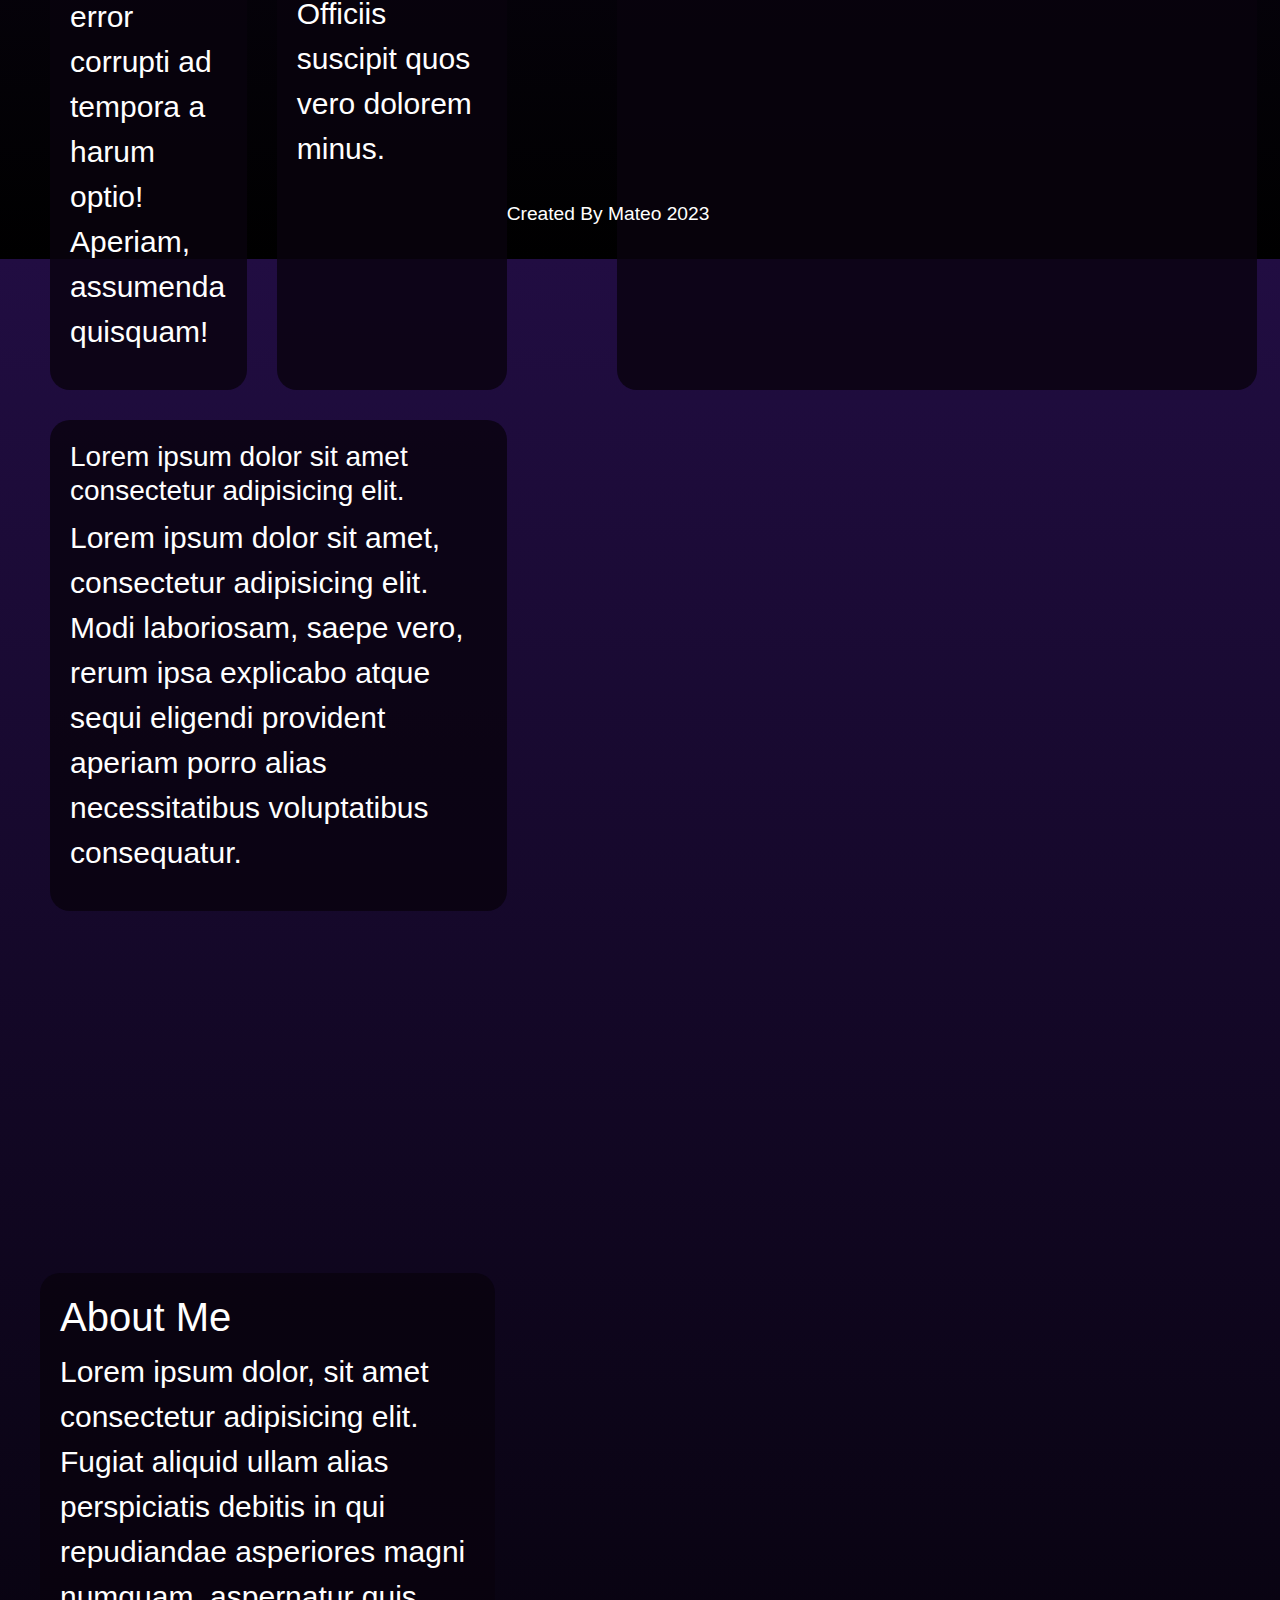
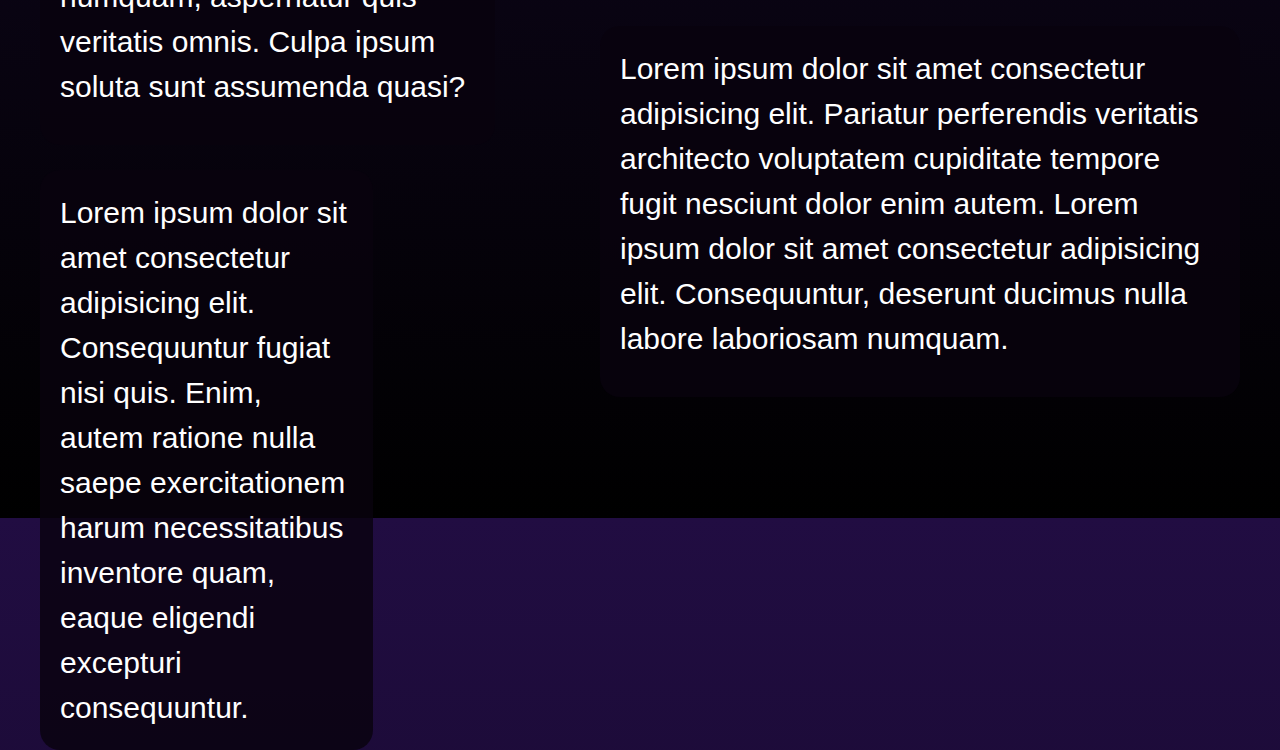
==== commit d8603e57: "added new changes for mobile. aligned to the center for a linear path downward" ====
--- a/index.html
+++ b/index.html
@@ -23,7 +23,7 @@
             <div class="bar2"></div>
             <div class="bar3"></div>
 
-            <div class="sidenav-mob">
+            <div id="mySideNav" onclick="closeNav()" class="sidenav-mob isVisible">
                 <a class="active" href="#home">Home</a>
                 <a href="about">About</a>
                 <a href="contact">Contact</a>
@@ -83,7 +83,7 @@
             </div>
             <div class="grid-item item2">
                 <div class="gpt-desc">
-                    <h3>
+                    <p>
                         Mateo's freelancing side gig revolves around creating websites for local businesses and beyond.
                         Armed
                         with web design
@@ -98,7 +98,7 @@
                         client
                         relationships,
                         expanding his freelancing venture with each successful project.
-                    </h3>
+                    </p>
                 </div>
 
             </div>
--- a/styles.css
+++ b/styles.css
@@ -60,9 +60,9 @@
 }
 
 .hero-desc {
-    font-size: 23px;
+    font-size: 28px;
     margin-top: 30px;
-    width: 53rem;
+    /* width: 53rem; */
 }
 
 #js-btn {
@@ -361,9 +361,42 @@
 
 }
 
-@media screen and (max-width: 768px) {
-    .container {
-        max-width: 71rem;
+@media screen and (max-width: 390px) {
+    .grid-container {
+        padding-left: 4px;
+
+    }
+    .grid-item {
+        width: 23rem;
+        font-size: 18px;
+        /* height: 49rem; */
+        
+    }
+
+    .hero-desc {
+        width: 260px;
+        font-size: 20px;
+    }
+
+    .hero-desc-cont {
+        display: flex;
+        flex-direction: row;
+        justify-content: center;
+    }
+    
+    .second-section {
+        margin: 0px;    
+        padding-left: 0px;
+        width: fit-content;
+        padding-right: 0px;
+    }
+   
+    .main-container {
+        width: 0px;
+    }
+
+    .footer-mat {
+        width: fit-content;
     }
 }
 
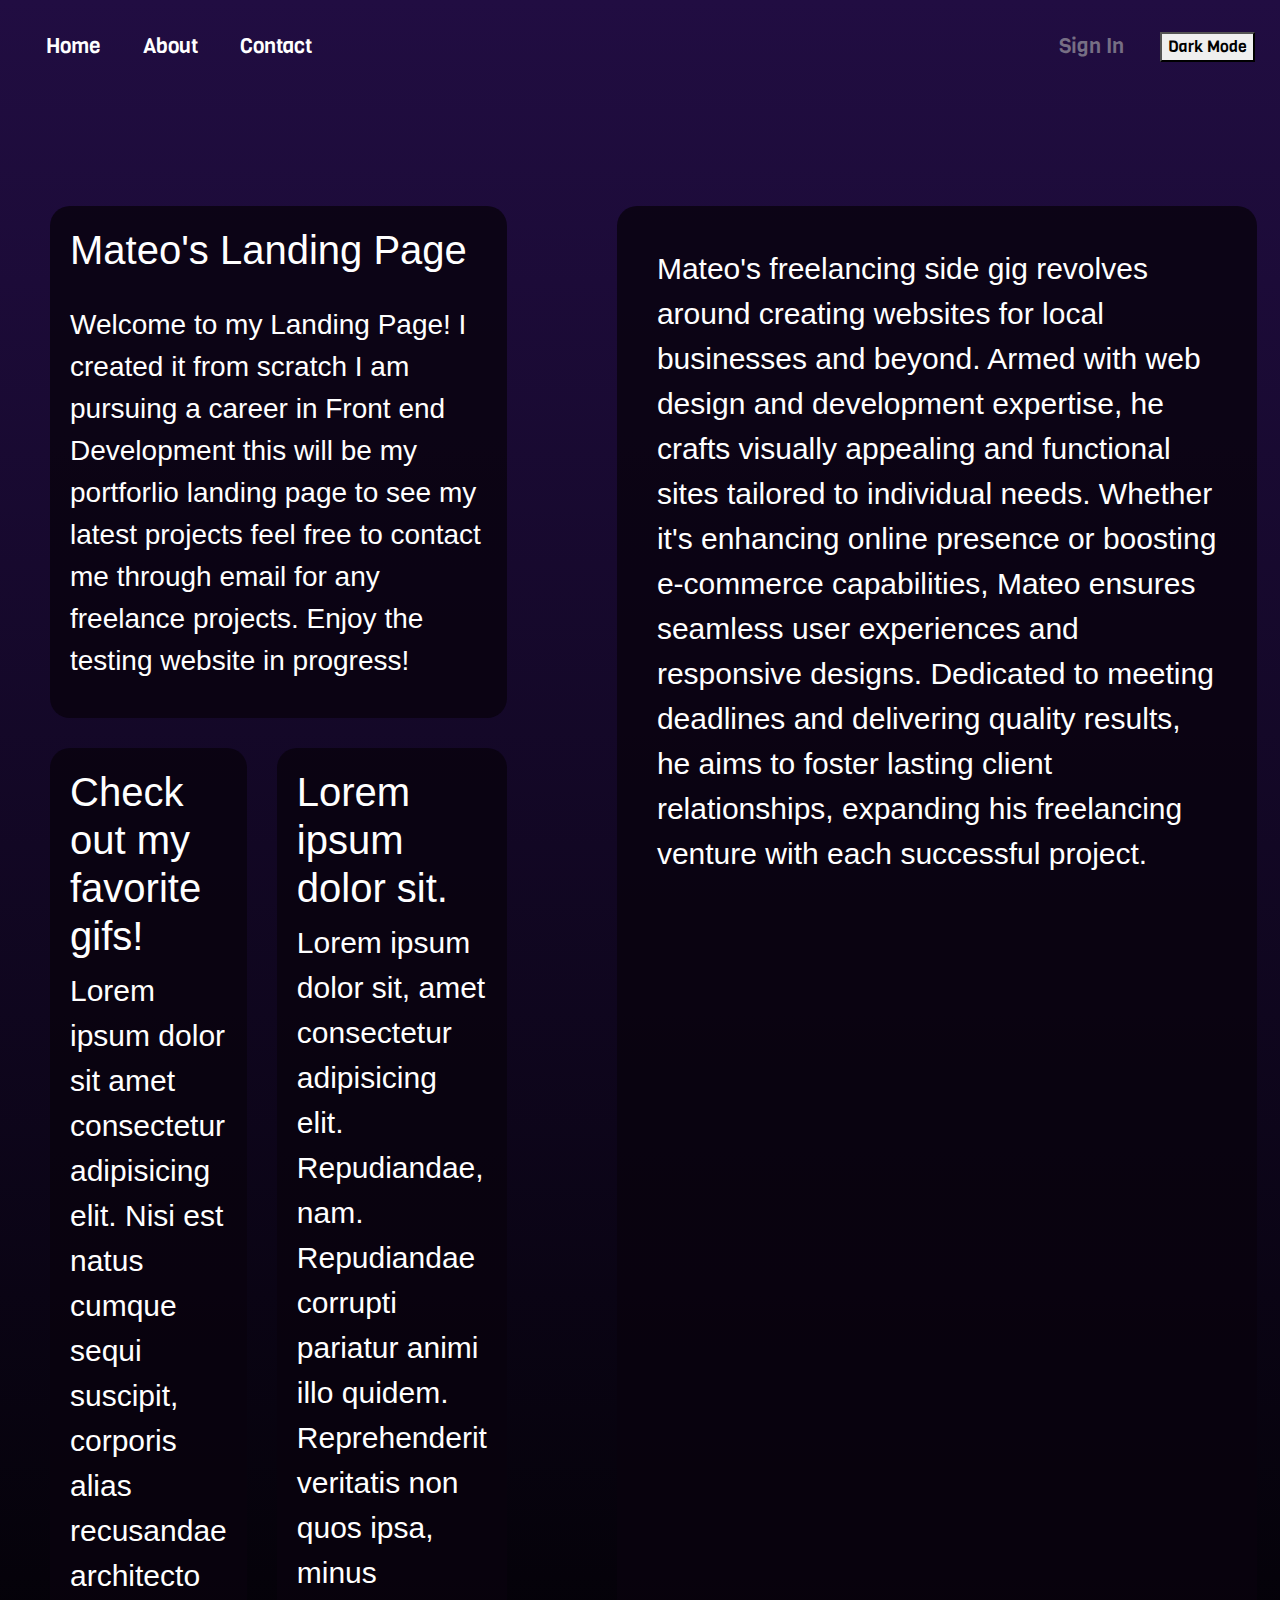
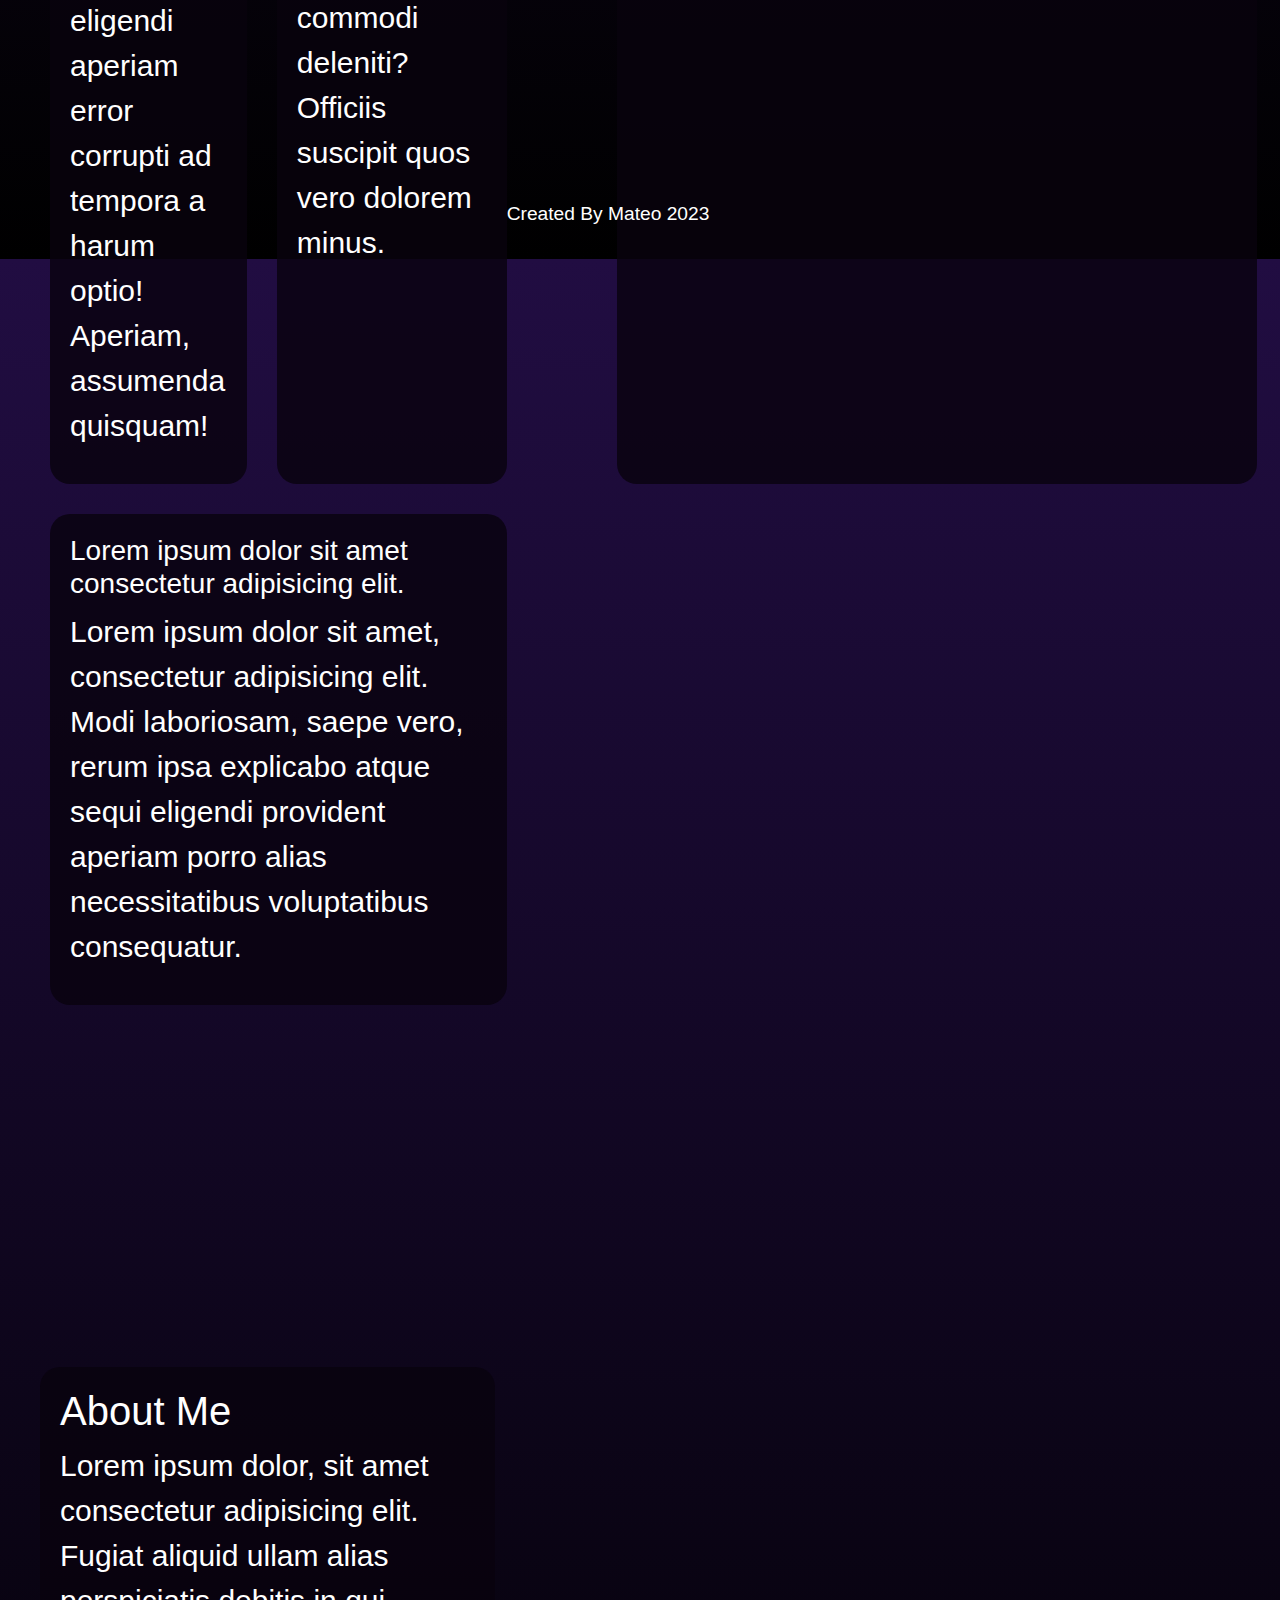
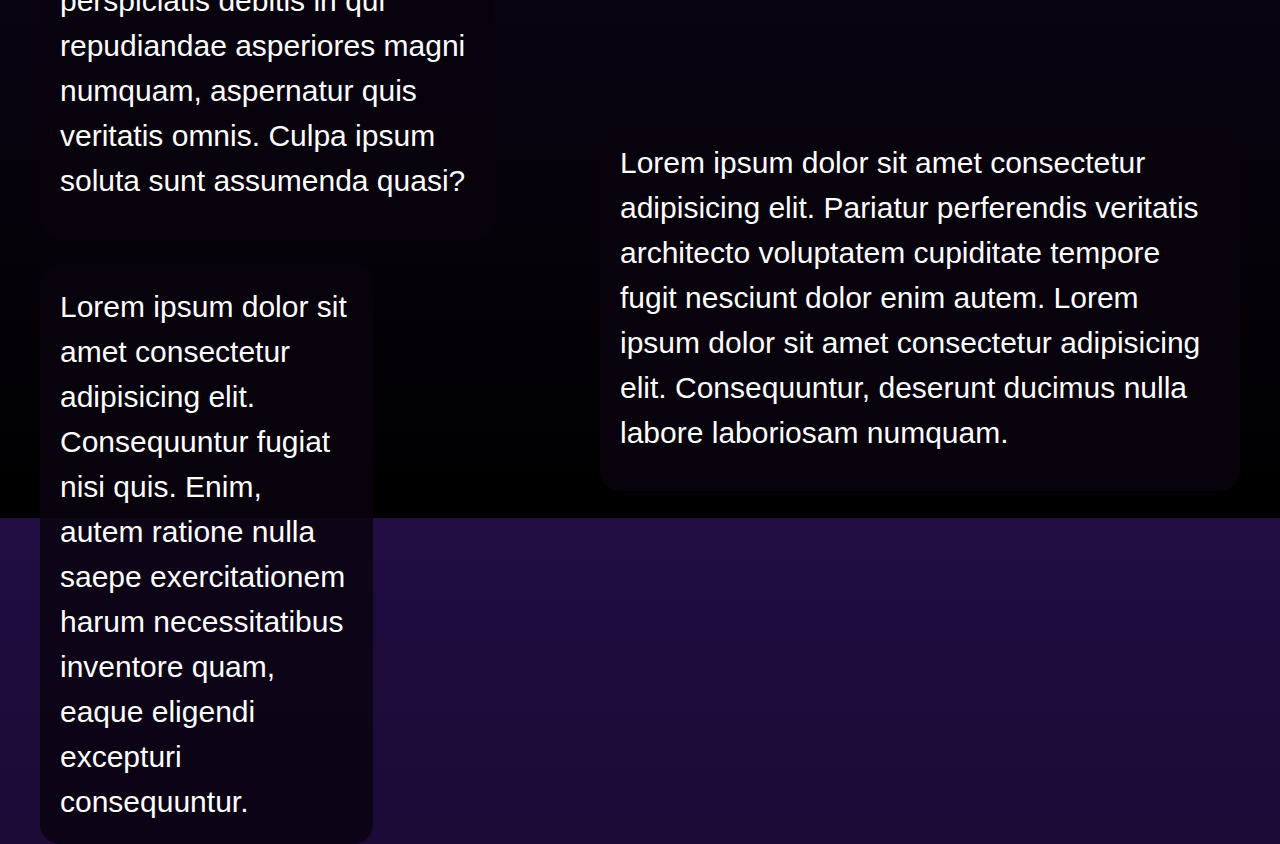
==== commit 6e0173f7: "Make changes to sidenav.  Corrected function to toggle hambuger and sidenav" ====
--- a/index.html
+++ b/index.html
@@ -1,161 +1,178 @@
 <!DOCTYPE html>
 <html lang="en">
+  <head>
+    <meta charset="UTF-8" />
+    <meta http-equiv="X-UA-Compatible" content="IE=edge" />
+    <meta name="viewport" content="width=device-width, initial-scale=1.0" />
+    <title>Landing Page</title>
+    <link rel="stylesheet" href="styles.css" />
+    <!-- Bootstrap CSS -->
+    <link
+      rel="stylesheet"
+      href="https://stackpath.bootstrapcdn.com/bootstrap/4.3.1/css/bootstrap.min.css"
+      integrity="sha384-ggOyR0iXCbMQv3Xipma34MD+dH/1fQ784/j6cY/iJTQUOhcWr7x9JvoRxT2MZw1T"
+      crossorigin="anonymous"
+    />
+    <style>
+      @import url("https://fonts.googleapis.com/css2?family=Viga&display=swap");
+    </style>
+  </head>
 
-<head>
-    <meta charset="UTF-8">
-    <meta http-equiv="X-UA-Compatible" content="IE=edge">
-    <meta name="viewport" content="width=device-width, initial-scale=1.0">
-    <title>Landing Page</title>
-    <link rel="stylesheet" href="styles.css">
-    <!-- Bootstrap CSS -->
-    <link rel="stylesheet" href="https://stackpath.bootstrapcdn.com/bootstrap/4.3.1/css/bootstrap.min.css"
-        integrity="sha384-ggOyR0iXCbMQv3Xipma34MD+dH/1fQ784/j6cY/iJTQUOhcWr7x9JvoRxT2MZw1T" crossorigin="anonymous">
-    <style>
-        @import url('https://fonts.googleapis.com/css2?family=Viga&display=swap');
-    </style>
-
-</head>
-
-<body>
+  <body>
     <div class="main-container">
-        <div id="ham-container" class="container" onclick="myFunction(this)">
-            <div class="bar1"></div>
-            <div class="bar2"></div>
-            <div class="bar3"></div>
-
-            <div id="mySideNav" onclick="closeNav()" class="sidenav-mob isVisible">
-                <a class="active" href="#home">Home</a>
-                <a href="about">About</a>
-                <a href="contact">Contact</a>
-                <div id="sign-in-div">
-                    <button id="sign-in" onclick="signIn()">Sign In</button>
-                    <div class="box-sign-in">
-                        Fill the forms down below to sign up with us!
-                        <div class="div-form">
-                            <form action="/action_page.php">
-                                <label for="fname">username</label><br>
-                                <input type="text" id="fname" name="fname" value=""><br>
-                                <label for="lname">password</label><br>
-                                <input type="text" id="lname" name="lname" value=""><br><br>
-                                <input class="btn-submit" type="submit" value="Submit">
-                            </form>
-                        </div>
-                    </div>
-                </div>
-                <button onclick="darkMode()" class="darkmode">Dark Mode</button>
-            </div>
-        </div>
-        <div class="topnav">
-            <a class="active" href="#home">Home</a>
-            <a href="about">About</a>
-            <a href="contact">Contact</a>
-            <div id="sign-in-div">
-                <button id="sign-in" onclick="signIn()">Sign In</button>
-                <div class="box-sign-in">
-                    Fill the forms down below to sign up with us!
-                    <div class="div-form">
-                        <form action="/action_page.php">
-                            <label for="fname">username</label><br>
-                            <input type="text" id="fname" name="fname" value=""><br>
-                            <label for="lname">password</label><br>
-                            <input type="text" id="lname" name="lname" value=""><br><br>
-                            <input class="btn-submit" type="submit" value="Submit">
-                        </form>
-                    </div>
-                </div>
-            </div>
-            <button onclick="darkMode()" class="darkmode">Dark Mode</button>
+      <div class="sidenav-container">
+        <div id="ham-container" onclick="toggleSideNav(this)">
+          <div class="bar1"></div>
+          <div class="bar2"></div>
+          <div class="bar3"></div>
         </div>
 
-        <div class="grid-container">
-            <div class="grid-item item1">
-                <h1>Mateo's Landing Page</h1>
-                <div class="hero-desc-cont">
-
-                    <p class="hero-desc">Welcome to my Landing Page! I created it from scratch
-                        I am pursuing a career in Front end Development this will be my portforlio landing page to see
-                        my
-                        latest projects
-                        feel free to contact me through email for any freelance projects. Enjoy the testing website in
-                        progress!
-                    </p>
-                </div>
+        <div id="mySideNav" class="sidenav-mob isVisible hide-nav">
+          <a class="active" href="#home">Home</a>
+          <a href="about">About</a>
+          <a href="contact">Contact</a>
+          <div id="sign-in-div">
+            <button id="sign-in" onclick="signIn()">Sign In</button>
+            <div class="box-sign-in">
+              Fill the forms down below to sign up with us!
+              <div class="div-form">
+                <form action="/action_page.php">
+                  <label for="fname">username</label><br />
+                  <input type="text" id="fname" name="fname" value="" /><br />
+                  <label for="lname">password</label><br />
+                  <input
+                    type="text"
+                    id="lname"
+                    name="lname"
+                    value=""
+                  /><br /><br />
+                  <input class="btn-submit" type="submit" value="Submit" />
+                </form>
+              </div>
             </div>
-            <div class="grid-item item2">
-                <div class="gpt-desc">
-                    <p>
-                        Mateo's freelancing side gig revolves around creating websites for local businesses and beyond.
-                        Armed
-                        with web design
-                        and development expertise, he crafts visually appealing and functional sites tailored to
-                        individual
-                        needs. Whether it's
-                        enhancing online presence or boosting e-commerce capabilities, Mateo ensures seamless user
-                        experiences
-                        and responsive
-                        designs. Dedicated to meeting deadlines and delivering quality results, he aims to foster
-                        lasting
-                        client
-                        relationships,
-                        expanding his freelancing venture with each successful project.
-                    </p>
-                </div>
-
+          </div>
+          <button onclick="darkMode()" class="darkmode">Dark Mode</button>
+        </div>
+      </div>
+      <div class="topnav">
+        <a class="active" href="#home">Home</a>
+        <a href="about">About</a>
+        <a href="contact">Contact</a>
+        <div class="topnav-buttons">
+          <div id="sign-in-div">
+            <button id="sign-in" onclick="signIn()">Sign In</button>
+            <div class="box-sign-in">
+              Fill the forms down below to sign up with us!
+              <div class="div-form">
+                <form action="/action_page.php">
+                  <label for="fname">username</label><br />
+                  <input type="text" id="fname" name="fname" value="" /><br />
+                  <label for="lname">password</label><br />
+                  <input
+                    type="text"
+                    id="lname"
+                    name="lname"
+                    value=""
+                  /><br /><br />
+                  <input class="btn-submit" type="submit" value="Submit" />
+                </form>
+              </div>
             </div>
-            <div class="grid-item item3">
-                <h1>Check out my favorite gifs!</h1>
-                <!-- <div class="mig-gif">
+          </div>
+          <button onclick="darkMode()" class="darkmode">Dark Mode</button>
+        </div>
+      </div>
+      <div class="grid-container">
+        <div class="grid-item item1">
+          <h1>Mateo's Landing Page</h1>
+          <div class="hero-desc-cont">
+            <p class="hero-desc">
+              Welcome to my Landing Page! I created it from scratch I am
+              pursuing a career in Front end Development this will be my
+              portforlio landing page to see my latest projects feel free to
+              contact me through email for any freelance projects. Enjoy the
+              testing website in progress!
+            </p>
+          </div>
+        </div>
+        <div class="grid-item item2">
+          <div class="gpt-desc">
+            <p>
+              Mateo's freelancing side gig revolves around creating websites for
+              local businesses and beyond. Armed with web design and development
+              expertise, he crafts visually appealing and functional sites
+              tailored to individual needs. Whether it's enhancing online
+              presence or boosting e-commerce capabilities, Mateo ensures
+              seamless user experiences and responsive designs. Dedicated to
+              meeting deadlines and delivering quality results, he aims to
+              foster lasting client relationships, expanding his freelancing
+              venture with each successful project.
+            </p>
+          </div>
+        </div>
+        <div class="grid-item item3">
+          <h1>Check out my favorite gifs!</h1>
+          <!-- <div class="mig-gif">
                     <img style="border-radius: 18px;" src="/Images/miguel-o'hara-spider-verse.gif"
                         alt="Miguel O'Hara being cool">
                     <img style="border-radius: 18px;" src="/Images/kidbuu.gif" alt="Kid Buu dancing">
                 </div> -->
-                <p>Lorem ipsum dolor sit amet consectetur adipisicing elit. Nisi est natus cumque sequi suscipit, 
-                    corporis alias recusandae architecto eligendi aperiam error corrupti ad tempora a harum optio! 
-                    Aperiam, assumenda quisquam!
-                </p>
-            </div>
-            <div class="grid-item item4">
-                <h1>Lorem ipsum dolor sit.</h1>
-                <p>Lorem ipsum dolor sit, amet consectetur adipisicing elit. Repudiandae, nam. Repudiandae corrupti
-                    pariatur animi illo quidem. Reprehenderit veritatis non quos ipsa, minus commodi deleniti? Officiis
-                    suscipit quos vero dolorem minus.</p>
-            </div>
-            <div class="grid-item item5">
-                <h3>Lorem ipsum dolor sit amet consectetur adipisicing elit.</h3>
-                <p>Lorem ipsum dolor sit amet, consectetur adipisicing elit. Modi laboriosam, saepe vero, rerum ipsa
-                    explicabo atque sequi eligendi provident aperiam porro alias necessitatibus voluptatibus
-                    consequatur.
-                </p>
-            </div>
+          <p>
+            Lorem ipsum dolor sit amet consectetur adipisicing elit. Nisi est
+            natus cumque sequi suscipit, corporis alias recusandae architecto
+            eligendi aperiam error corrupti ad tempora a harum optio! Aperiam,
+            assumenda quisquam!
+          </p>
         </div>
-        <div class="second-section">
-            <div class="grid-item item1">
-                <h1>About Me</h1>
-                <p>Lorem ipsum dolor, sit amet consectetur adipisicing elit. Fugiat aliquid ullam alias perspiciatis
-                    debitis in qui repudiandae asperiores magni numquam, aspernatur quis veritatis omnis. Culpa ipsum
-                    soluta sunt assumenda quasi?
-                </p>
-            </div>
-            <div class="grid-item item2">
-                <p>Lorem ipsum dolor sit amet consectetur adipisicing elit. Pariatur
-                    perferendis veritatis architecto voluptatem cupiditate tempore fugit nesciunt dolor enim autem.
-                    Lorem ipsum dolor sit amet consectetur adipisicing elit. Consequuntur, deserunt ducimus nulla labore
-                    laboriosam numquam.
-                </p>
-            </div>
-            <div class="grid-item item3">
-                Lorem ipsum dolor sit amet consectetur adipisicing elit. Consequuntur fugiat nisi quis. Enim, autem
-                ratione nulla saepe exercitationem harum necessitatibus inventore quam, eaque eligendi excepturi
-                consequuntur.
-            </div>
+        <div class="grid-item item4">
+          <h1>Lorem ipsum dolor sit.</h1>
+          <p>
+            Lorem ipsum dolor sit, amet consectetur adipisicing elit.
+            Repudiandae, nam. Repudiandae corrupti pariatur animi illo quidem.
+            Reprehenderit veritatis non quos ipsa, minus commodi deleniti?
+            Officiis suscipit quos vero dolorem minus.
+          </p>
         </div>
+        <div class="grid-item item5">
+          <h3>Lorem ipsum dolor sit amet consectetur adipisicing elit.</h3>
+          <p>
+            Lorem ipsum dolor sit amet, consectetur adipisicing elit. Modi
+            laboriosam, saepe vero, rerum ipsa explicabo atque sequi eligendi
+            provident aperiam porro alias necessitatibus voluptatibus
+            consequatur.
+          </p>
+        </div>
+      </div>
+      <div class="second-section">
+        <div class="grid-item item1">
+          <h1>About Me</h1>
+          <p>
+            Lorem ipsum dolor, sit amet consectetur adipisicing elit. Fugiat
+            aliquid ullam alias perspiciatis debitis in qui repudiandae
+            asperiores magni numquam, aspernatur quis veritatis omnis. Culpa
+            ipsum soluta sunt assumenda quasi?
+          </p>
+        </div>
+        <div class="grid-item item2">
+          <p>
+            Lorem ipsum dolor sit amet consectetur adipisicing elit. Pariatur
+            perferendis veritatis architecto voluptatem cupiditate tempore fugit
+            nesciunt dolor enim autem. Lorem ipsum dolor sit amet consectetur
+            adipisicing elit. Consequuntur, deserunt ducimus nulla labore
+            laboriosam numquam.
+          </p>
+        </div>
+        <div class="grid-item item3">
+          Lorem ipsum dolor sit amet consectetur adipisicing elit. Consequuntur
+          fugiat nisi quis. Enim, autem ratione nulla saepe exercitationem harum
+          necessitatibus inventore quam, eaque eligendi excepturi consequuntur.
+        </div>
+      </div>
+      <div class="overlay"></div>
     </div>
     <div class="footer-mat">
-        <footer class="mateo">
-            Created By Mateo 2023
-        </footer>
+      <footer class="mateo">Created By Mateo 2023</footer>
     </div>
     <script src="scripts.js"></script>
-</body>
-
-</html>+  </body>
+</html>
--- a/styles.css
+++ b/styles.css
@@ -29,8 +29,10 @@
 }
 
 .topnav a {
+    /* flex-grow: 1; */
     padding: 21px;
     list-style: none;
+    text-align: center;
     text-decoration: none !important;
     color: white;
     font-size: 21px;
@@ -42,6 +44,18 @@
     color: #9bbed1;
     transition: 0.4s;
     border-bottom: 2px solid white;
+}
+
+.topnav-buttons {
+    display: flex;
+    justify-content: center;
+    align-items: center;
+    flex-direction: row;
+    margin-left: auto;
+}
+
+.sidenav-container {
+    display: none;
 }
 
 .left,
@@ -102,6 +116,7 @@
     background-color: transparent;
     border: none;
     font-size: 21px;
+    color: #776f84;
 }
 
 #sign-in-div button:hover {
@@ -133,35 +148,6 @@
     text-decoration: none;
     font-size: 18px;
     border: none;
-}
-
-
-@media screen and (max-width: 1440px) {
-    .topnav {
-        background-color: blue;
-        display: none;
-    }
-
-    .hero-wrapper {
-        display: flex;
-        flex-direction: column;
-        align-items: center
-    }
-
-    .left {
-        display: flex;
-        align-items: center;
-        padding-bottom: 40px;
-    }
-
-    .right-med-box {
-        font-size: 19px;
-    }
-
-    .med-container {
-        display: flex;
-    }
-
 }
 
 
@@ -180,18 +166,26 @@
     transition: 0.4s;
 }
 
+#ham-container.change {
+    position: absolute;
+    right: 25%;
+}
+
 .change .bar1 {
-    transform: translate(0, 15px) rotate(-45deg);
-}
-
+    transform: rotate(-45deg) translate(-5px, 6px);
+    background: #000;
+  }
+  
 .change .bar2 {
-    opacity: 0;
+/* opacity: 0; */
+background: #000;
+transform: rotate(45deg) translate(-5px, -6px);
 }
 
 .change .bar3 {
-    transform: translate(0, -15px) rotate(45deg);
-}
-
+opacity: 0;
+/* transform: rotate(45deg) translate(-5px, -6px); */
+}
 
 .grid-container {
     display: grid;
@@ -264,17 +258,39 @@
     /* border-bottom: 2px solid white; */
 }
 
+.overlay {
+    position: fixed;
+    top: 0;
+    left: 0;
+    width: 100%;
+    height: 100%;
+    background-color: rgba(0, 0, 0, 0.5); /* Semi-transparent black overlay */
+    z-index: 5; /* Place above other content */
+    display: none; /* Start hidden */
+}
+
 @media screen and (max-width: 768px) {
+    .topnav {
+        display: none;
+    }
+
+    .hide-nav {
+        display: none;
+    }
 
     .main-container {
         height: 100%;
-        width: 148%;
+        width: 100vw;
         display: flex;
         flex-direction: column;
     }
 
+    .sidenav-container {
+        display: flex;
+    }
+
     .second-section {
-        width: 148vw;
+        width: 100vw;
         display: flex;
         flex-direction: column;
         padding-top: 10rem;
@@ -319,18 +335,33 @@
     }
 
     .footer-mat {
-        width: 148vw;
+        width: 100vw;
         display: flex;
         justify-content: center;
         padding-top: 10px;
     }
 
     .grid-item {
-        width: 60rem;
+        width: 100%;
+    }
+
+    .no-scroll {
+        overflow: hidden;
+    }
+
+    .sidenav-mob {
+        position: fixed;
+        top: 0;
+        left: -100%; /* Start offscreen */
+        width: 80%;
+        height: 100%;
+        background-color: white;
+        transition: left 0.4s ease-in-out;
+        z-index: 10; /* Place above other content */
     }
 
     .sidenav-mob, a {
-        display: none;
+        /* display: none; */
         flex-direction: column;
         font-family: 'Viga', sans-serif;
         font-size: 20px;
@@ -340,6 +371,10 @@
         opacity: .5; */
     }
 
+    .show-nav {
+        left: 0; /* On screen (left:0) */
+    }
+
     .sidenav-mob::before {
         display: none;
     }
@@ -355,10 +390,15 @@
     }
 
     #ham-container {
-        max-width: 67rem;
+        max-width: fit-content;
         padding-top: 13px;
-    }
-
+        padding-left: 1.5rem;
+        z-index: 15;
+    }
+
+    .overlay.show {
+        display: block;
+    }
 }
 
 @media screen and (max-width: 390px) {
@@ -400,6 +440,13 @@
     }
 }
 
+@media screen and (max-width: 320px) {
+    #ham-container.change {
+        position: absolute;
+        right: 10%;
+    }
+}
+
 .mig-gif {
     display: flex;
     justify-content: center;
